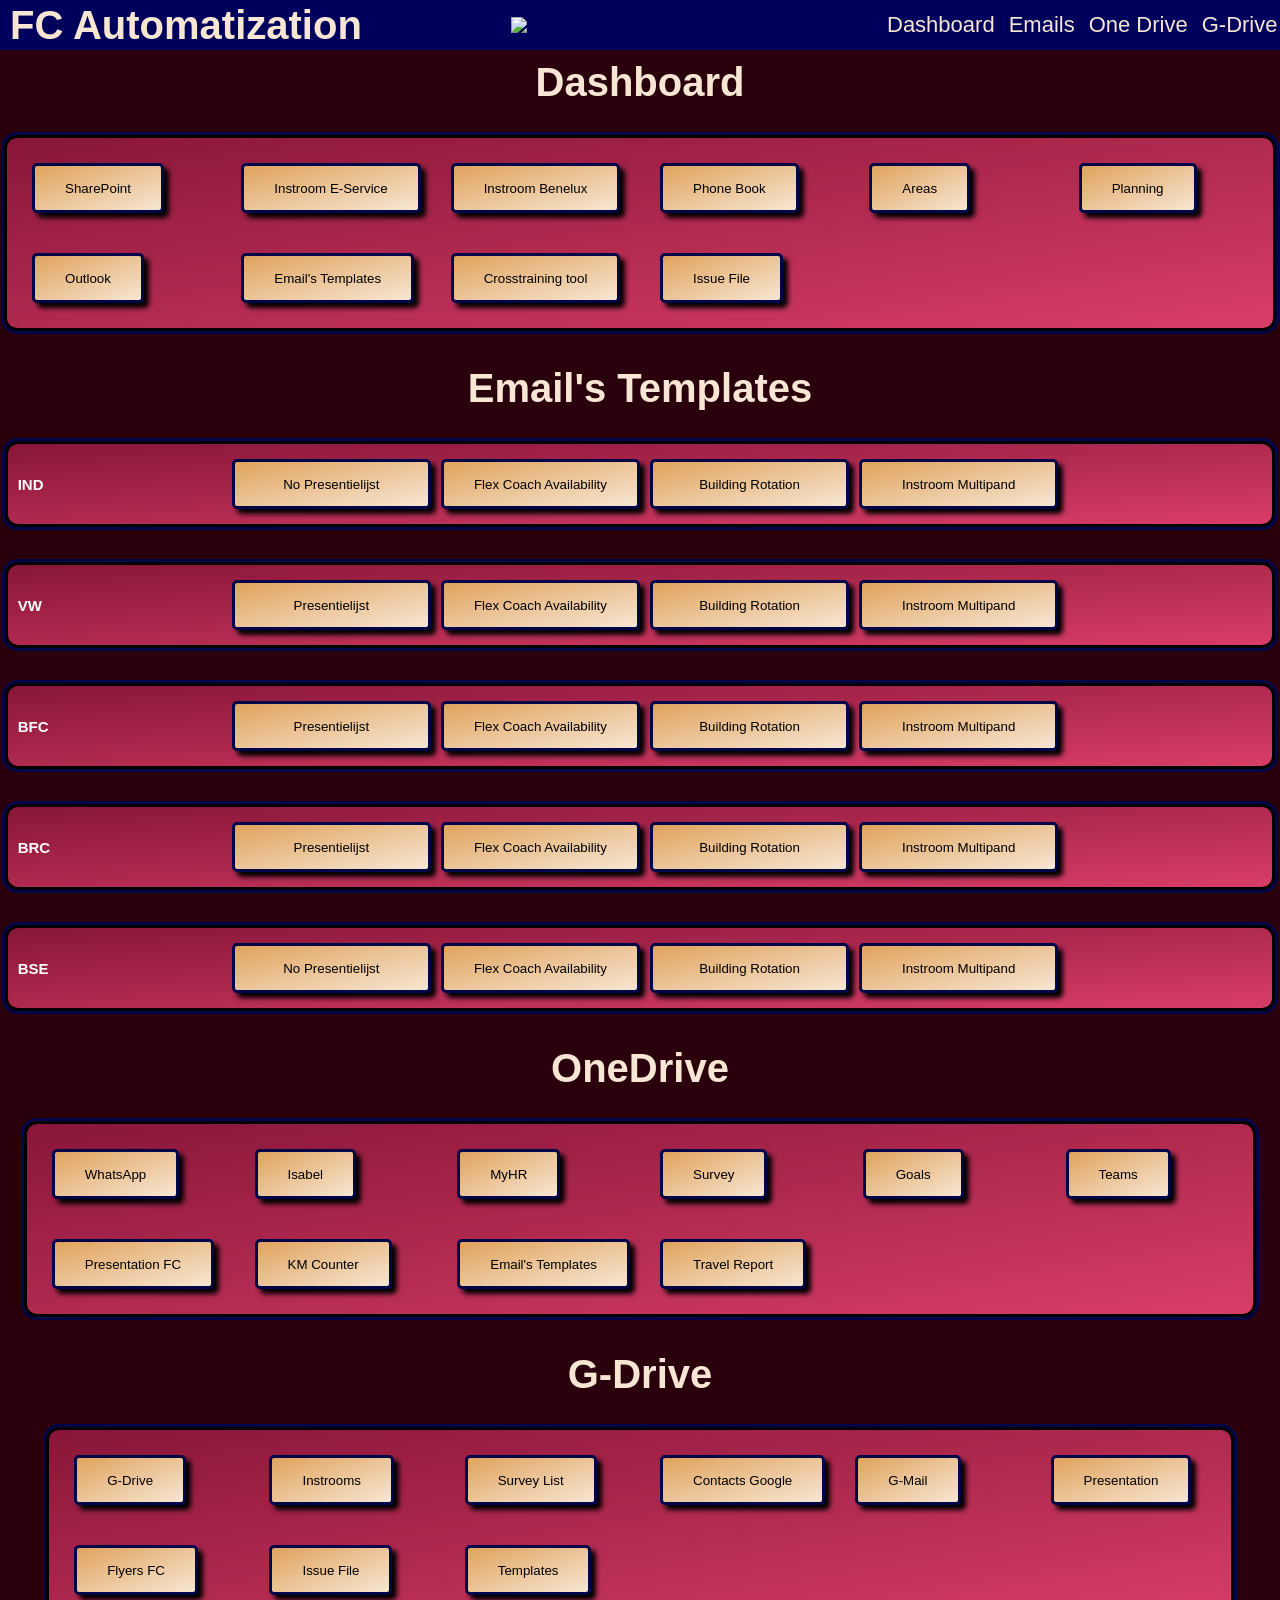
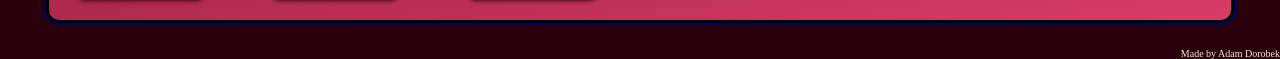
==== Index.html @ dadc574a "Index.html" ====
<!DOCTYPE html>
<html lang="en">
  <head>
    <meta charset="utf-8" />
    <meta name="viewport" content="width=device-width, initial-scale=1.0" />
    <link rel="stylesheet" href="Styles.css" />
    <script src="Java.js"></script>
  </head>
  <body>
    <main>
     <header> 
      <h1>FC Automatization</h1>
      <img id="logo" src="https://cdn.worldvectorlogo.com/logos/ceva-logistics-1.svg">
      <nav>
        <ul>
          <li><a href="#Dashboard">Dashboard</a></li>
          <li><a href="#Emails">Emails</a></li>
          <li><a href="#OneDrive">One Drive</a></li>
          <li><a href="#g-drive">G-Drive</a></li>
        </ul>
      </nav>
     </header>
     <section class="Dashboard" id="Dashboard">
      <h1>Dashboard</h1>
      <div class="container">
        <a href="https://cevalogisticsoffice365.sharepoint.com/sites/Europe-NL-WorkforceOperations/Shared%20Documents/Forms/AllItems.aspx?FolderCTID=0x01200040C5A6E2A628A0479C6CB13696F3D796&id=%2Fsites%2FEurope%2DNL%2DWorkforceOperations%2FShared%20Documents%2FGeneral%2FFlex%20Coaches%2FFC&viewid=80418985%2D4260%2D4e66%2Db50d%2D914a2f7d9ba5" target="_blank"><button class="SharePoint">SharePoint</button></a>
        <a href="https://cevalogisticsoffice365.sharepoint.com/:x:/r/sites/Europe-NL-WorkforceOperations/_layouts/15/Doc.aspx?sourcedoc=%7BCBAEA41C-F18D-41A6-980A-B074407FAF35%7D&file=Instroom%20file%20-%20%20E-services.xlsx&action=default&mobileredirect=true" target="_blank"><button class="InstroomE-Service">Instroom E-Service</button></a>
        <a href="https://cevalogisticsoffice365.sharepoint.com/:x:/r/sites/Europe-NL-WorkforceOperations/_layouts/15/Doc.aspx?sourcedoc=%7BA41C7E0E-D0E1-4138-BB64-54C3AF59345B%7D&file=Instroom%20file%20-%20Benelux.xlsx&action=default&mobileredirect=true" target="_blank"><button class="InstroomBenelux">Instroom Benelux</button></a>
        <a href="https://cevalogisticsoffice365.sharepoint.com/:x:/r/sites/Europe-NL-WorkforceOperations/_layouts/15/Doc.aspx?sourcedoc=%7B7902194A-5F1C-40F5-A670-2292E20EDE0F%7D&file=Telefoonlijst%20FC.xlsx&action=default&mobileredirect=true" target="_blank"><button class="Phonebook">Phone Book</button></a>
        <a href="https://cevalogisticsoffice365-my.sharepoint.com/personal/maximiliano_ocampo_cevalogistics_com/_layouts/15/onedrive.aspx?id=%2Fsites%2FEurope%2DNL%2DWorkforceOperations%2FShared%20Documents%2FGeneral%2FFlex%20Coaches%2FFC%2FBV%27s&listurl=https%3A%2F%2Fcevalogisticsoffice365%2Esharepoint%2Ecom%2Fsites%2FEurope%2DNL%2DWorkforceOperations%2FShared%20Documents&viewid=80418985%2D4260%2D4e66%2Db50d%2D914a2f7d9ba5" target="_blank"><button class="Areas">Areas</button></a>
        <a href="https://cevalogisticsoffice365.sharepoint.com/:x:/r/sites/Europe-NL-WorkforceOperations/_layouts/15/Doc.aspx?sourcedoc=%7B92211A42-A697-4D68-815C-D42D668C5FDF%7D&file=Werkrooster%20FC%202024%20Q1-Q4%20%20.xlsx&action=default&mobileredirect=true&DefaultItemOpen=1" target="_blank"><button>Planning</button></a>
        <a href="https://outlook.office.com/mail/" target="_blank"><button class="Outlook">Outlook</button></a>
        <a href="https://cevalogisticsoffice365.sharepoint.com/:x:/r/sites/Europe-NL-WorkforceOperations/_layouts/15/Doc.aspx?sourcedoc=%7B79C4F093-3AD8-40FE-801A-CE43F808F632%7D&file=Flexcoach%20Email%20Templates.xlsx&action=default&mobileredirect=true" target="_blank"><button class="Template">Email's  Templates</button></a>
        <a href="https://cevalogisticsoffice365.sharepoint.com/:x:/r/sites/Europe-NL-WorkforceOperations/_layouts/15/Doc.aspx?sourcedoc=%7BA61F796C-0F9C-49E2-8B64-8A4DC0170950%7D&file=Crosstraining%20tool%20NEW.xlsx&action=default&mobileredirect=true" target="_blank"><button>Crosstraining tool</button></a>
        <a href="https://cevalogisticsoffice365.sharepoint.com/:x:/r/sites/Europe-NL-WorkforceOperations/_layouts/15/Doc.aspx?sourcedoc=%7BD1A22A33-EE8B-4B37-A1A0-9BE77418BC96%7D&file=Issue%20Report%202024.xlsx&action=default&mobileredirect=true" target="_blank"><button class="IssueFile">Issue File</button></a>
      </div>
    </section>
      <section class="Emails" id="Emails">
        <h1>Email's Templates</h1>
        <div class="container loc">
          <h2>IND</h2>
          <button id = "ind" style="cursor: not-allowed;">No Presentielijst</button>
          <button id = "ind" onclick="sendEmailAvailabilityIND()">Flex Coach Availability</button>
          <button id = "ind" onclick="sendEmailRotationIND()">Building Rotation</button>
          <button id = "ind" onclick="sendEmailMulti('ind')">Instroom Multipand</button>
        </div>
        <div class="container loc">
          <h2>VW</h2>
          <button id = "vw" onclick="sendEmailPresentielijstVW()">Presentielijst</button>
          <button id = "vw" onclick="sendEmailAvailabilityVW()">Flex Coach Availability</button><!--To Do in Java. Get emails to put-->
          <button id = "vw" onclick="sendEmailRotationVW()">Building Rotation</button>
          <button id = "vw" onclick="sendEmailMulti('vw')">Instroom Multipand</button>

        </div> 
        <div class="container loc">
          <h2>BFC</h2>
          <button id = "bfc" onclick="sendEmailPresentielijstBFC()">Presentielijst</button>
          <button id = "bfc" onclick="sendEmailAvailabilityBFC()">Flex Coach Availability</button><!--To Do in Java. Get emails to put-->
          <button id = "bfc" onclick="sendEmailRotationBFC()">Building Rotation</button>
          <button id = "bfc" onclick="sendEmailMulti('bfc')">Instroom Multipand</button>

        </div>
        <div class="container loc">
          <h2>BRC</h2>
          <button id = "brc" onclick="sendEmailPresentielijstBRC()">Presentielijst</button>
          <button id = "brc" onclick="sendEmailAvailabilityBRC()">Flex Coach Availability</button><!--To Do in Java. Get emails to put-->
          <button id = "brc" onclick="sendEmailRotationBRC()">Building Rotation</button>
          <button id = "brc" onclick="sendEmailMulti('brc')">Instroom Multipand</button>
        </div>
        <div class="container loc">
          <h2>BSE</h2>
          <button id = "bse" style="cursor: not-allowed;">No Presentielijst</button>
          <button id = "bse" onclick="sendEmailAvailabilityBSE()">Flex Coach Availability</button><!--To Do in Java. Get emails to put-->
          <button id = "bse" onclick="sendEmailRotationBSE()">Building Rotation</button>
          <button id = "bse" onclick="sendEmailMulti('bse')">Instroom Multipand</button>
        </div>
      </section>
      <section class="OneDrive" id="OneDrive">
        <h1>OneDrive</h1>
        <div class="container">
          <a href="https://web.whatsapp.com/" target="_blank"><button class="WhatsApp">WhatsApp</button></a>
          <a href="https://docdata.hrofficeplanning.nl/site/Login.aspx" target="_blank"><button class="Isabel">Isabel</button></a>
          <a href="https://mysso.cevalogistics.com/oxauth/authorize.htm?scope=openid+email+user_name&acr_values=urn%3Aoasis%3Anames%3Atc%3ASAML%3A2.0%3Aac%3Aclasses%3AMobileTwoFactorUnregistered&response_type=code&redirect_uri=https%3A%2F%2Fmysso.cevalogistics.com%2Fidp%2FAuthn%2FoxAuth&state=eyJ0eXAiOiJKV1QiLCJhbGciOiJub25lIn0.eyJzdGF0ZSI6IlJ4M1haMTNQUXoiLCJjb252ZXJzYXRpb24iOiJlMXMxIn0.&nonce=dJfsR5sHbc&client_id=1101.eec4546f-5052-4e9d-bc9d-38af21ab9272" target="_blank"><button class="MyHR">MyHR</button></a>
          <a href="https://forms.office.com/Pages/ResponsePage.aspx?id=umedzr71f0O-I0R3HRFePDHBVyHKVgNNnR958jpY1VtUNUJUUUEyVktLWUQxUVA3RU9ZWkpUNVlMNS4u" target="_blank"><button class="Survey">Survey</button></a>
          <a href="https://cevalogisticsoffice365-my.sharepoint.com/personal/maximiliano_ocampo_cevalogistics_com/_layouts/15/onedrive.aspx?id=%2Fsites%2FEurope%2DNL%2DWorkforceOperations%2FShared%20Documents%2FGeneral%2FFlex%20Coaches%2FFC%2FFC%20goal%202024&listurl=https%3A%2F%2Fcevalogisticsoffice365%2Esharepoint%2Ecom%2Fsites%2FEurope%2DNL%2DWorkforceOperations%2FShared%20Documents&remoteItem=%7B%22mp%22%3A%7B%22webAbsoluteUrl%22%3A%22https%3A%2F%2Fcevalogisticsoffice365%2Dmy%2Esharepoint%2Ecom%2Fpersonal%2Fmaximiliano%5Focampo%5Fcevalogistics%5Fcom%22%2C%22listFullUrl%22%3A%22https%3A%2F%2Fcevalogisticsoffice365%2Dmy%2Esharepoint%2Ecom%2Fpersonal%2Fmaximiliano%5Focampo%5Fcevalogistics%5Fcom%2FDocuments%22%2C%22rootFolder%22%3A%22%2Fpersonal%2Fmaximiliano%5Focampo%5Fcevalogistics%5Fcom%2FDocuments%2FFC%22%7D%2C%22rsi%22%3A%7B%22listFullUrl%22%3A%22https%3A%2F%2Fcevalogisticsoffice365%2Esharepoint%2Ecom%2Fsites%2FEurope%2DNL%2DWorkforceOperations%2FShared%20Documents%22%2C%22rootFolder%22%3A%22%2Fsites%2FEurope%2DNL%2DWorkforceOperations%2FShared%20Documents%2FGeneral%2FFlex%20Coaches%2FFC%2FFC%20goal%202024%22%2C%22webAbsoluteUrl%22%3A%22https%3A%2F%2Fcevalogisticsoffice365%2Esharepoint%2Ecom%2Fsites%2FEurope%2DNL%2DWorkforceOperations%22%7D%7D&view=0&viewid=80418985%2D4260%2D4e66%2Db50d%2D914a2f7d9ba5" target="_blank"><button class="Goals">Goals</button></a>
          <a href="https://teams.microsoft.com/_#/conversations/?ctx=channel" target="_blank"><button class="Teams">Teams</button></a>
          <a href="https://cevalogisticsoffice365-my.sharepoint.com/personal/maximiliano_ocampo_cevalogistics_com/_layouts/15/onedrive.aspx?id=%2Fsites%2FEurope%2DNL%2DWorkforceOperations%2FShared%20Documents%2FGeneral%2FFlex%20Coaches%2FFC%2FBV%27s%2FArea%20West%2FPresentations&listurl=https%3A%2F%2Fcevalogisticsoffice365%2Esharepoint%2Ecom%2Fsites%2FEurope%2DNL%2DWorkforceOperations%2FShared%20Documents&viewid=80418985%2D4260%2D4e66%2Db50d%2D914a2f7d9ba5&view=0" target="_blank"><button class="Presentation FC">Presentation FC</button></a>
          <a href="https://routenet.nl/?culture=nl" target="_blank"><button>KM Counter</button></a>
          <a href="https://cevalogisticsoffice365.sharepoint.com/:x:/r/sites/Europe-NL-WorkforceOperations/_layouts/15/Doc.aspx?sourcedoc=%7B79C4F093-3AD8-40FE-801A-CE43F808F632%7D&file=Flexcoach%20Email%20Templates.xlsx&action=default&mobileredirect=true" target="_blank"><button class="Template">Email's Templates</button></a>
          <a href="https://cevalogisticsoffice365.sharepoint.com/:x:/r/sites/Europe-NL-WorkforceOperations/_layouts/15/Doc.aspx?sourcedoc=%7B15695DF2-2A75-4CD8-B178-34154482B2B9%7D&file=NL%20Declaration%20Form%20Travel%20Allowance%20CEVA.xlsx&action=default&mobileredirect=true" target="_blank"><button class="TravelCost">Travel Report</button></a>
        </div>
      </section>
      <section class="g-drive" id="g-drive">
        <h1>G-Drive</h1>
        <div class="container">
          <a href="https://drive.google.com/drive/shared-with-me" target="_blank"><button>G-Drive</button></a>
          <a href="https://drive.google.com/drive/folders/1d6aQBSVoLD_P9R0dyxqUg5iewHa8Lw_t" target="_blank"><button>Instrooms</button></a>
          <a href="https://docs.google.com/spreadsheets/d/1OYzhwSeO2QVJUD2VlWtYgSEcj0EF5JYjrjFNc3-Ic5s/edit#gid=0" target="_blank"><button>Survey List</button></a>
          <a href="https://docs.google.com/spreadsheets/d/1Dv-o6O4P8VbQiBYOpan4y4iv5O3tohevWsWIaQps4qw/edit#gid=0" target="_blank"><button>Contacts Google</button></a>
          <a href="https://mail.google.com/mail/u/0/#inbox" target="_blank"><button>G-Mail</button></a>
          <a href="https://drive.google.com/drive/folders/1eZ8--r5kZw0NUtQ3qNLehLaQCqLFzFtg" target="_blank"><button>Presentation</button></a>
          <a href="https://drive.google.com/drive/folders/1wufSLwRMBC3XecvYjprdewRxJtpjr8Rc" target="_blank"><button>Flyers FC</button></a>
          <a href="https://docs.google.com/spreadsheets/d/1NEKqrg-CL44Cz8p0zeBO19Z4nzZScRsWFKluWiG4HMk/edit#gid=0" target="_blank"><button>Issue File</button></a>
          <a href="https://drive.google.com/drive/folders/1qZsN6Epkeb1XkDWeA55AnYKcquFT34xn" target="_blank"><button>Templates</button></a>
        </div>
      </section>
  </main>
  <footer>
    <div class="footer-content"><p>Made by Adam Dorobek</p></div>
  </footer>
  </body>
</html>
---- Styles.css ----
*,
::before,
::after {
    padding: 0;
    margin: 0;
    box-sizing: border-box;
}

html {
    font-size: 62.5%;
    font-size: 62.5%;
    scroll-behavior: smooth;
}

body {
    font-family: 'Anton', serif;
    background-color: rgb(43, 0, 13);
  }
  
  h1 {
    font-family: 'Anton', sans-serif;
    margin: 10px;
  }
  
  h2, h3 {
    font-family: 'Anton', sans-serif;
    color: white;
  }

header {
    width: 100%;
    height: 50px;
    background-color: #00005c;
    display: flex;
    justify-content: space-between;
    align-items: center;
    position: fixed;
    top: 0;
    color: #dfdfe2;
}
  
#logo {
    width: max(100px, 18vw);
    padding: 0;
    margin: 0;
    align-self:auto;
}
  
h1 {
    color: rgb(247, 230, 211);
    font-size: min(7vw, 1.2em);
    font-size: 4rem;
    text-align: center;
}
  
nav {
    width: 1000px;
    max-width: 350px;
    height: 50px;
    text-wrap: nowrap;
    padding-right: 400px;
}
  
nav > ul {
    display: flex;
    justify-content: space-between;
    align-items: center;
    padding-inline-start: 0;
    margin-block: 0;
    height: 100%;
    font-size: 2.2rem;
    width: 100%;
}
  
nav > ul > li {
    color: white;
    margin: 0 0.2rem;
    padding: 0.2rem 0.5rem;
    display: block;
    text-align: center;
    flex: 1;
}
  
nav > ul > li:hover {
    background-color: rgb(136, 22, 56);
    color: white;
    cursor: pointer;
}
  
li > a {
    color: rgb(247, 230, 211);
    text-decoration: solid;
    font-family: 'Anton', sans-serif;
}

section {
    width: 80%;
    margin: 0 auto 10px auto;
    max-width: 600px;
}

main {
    padding-top: 50px;
}

.Emails, .OneDrive, .Dashboard, .g-drive {
    display: flex;
    justify-content: center;
    flex-direction: column;
    align-items: center;
}

.container_loc {
    display: flex;
    padding: 10px;
    flex: 0 0 auto;
    width: max-content;
    margin: 15px;
    align-items: center;
    max-width: max-content;
    margin-top: 20px;
    justify-content: center;


    box-shadow: 0px 0px 10px rgba(0, 0, 0, 0.1);
    border-radius: 13px;
    background: linear-gradient(to bottom right,rgb(136, 22, 56),rgb(216, 61, 103));
    border: 3px solid black;
    outline: 3px solid #000749;
}

.container {
    display: grid;
    grid-template-columns: repeat(6, 2fr);
    grid-gap: 10px;
    padding: 10px;
    flex: 0 0 auto;
    width: max-content;
    margin: 15px;
    align-items: center;
    max-width: max-content;
    margin-top: 20px;
    justify-content: space-between;


    box-shadow: 0px 0px 10px rgba(0, 0, 0, 0.1);
    border-radius: 13px;
    background: linear-gradient(to bottom right,rgb(136, 22, 56),rgb(216, 61, 103));
    border: 3px solid black;
    outline: 3px solid #000749;
}

.container a {
    flex: 0 0 calc(25% - 20px);
    margin: 10px;
    gap: 10px;
    display: block;
}
a {
    max-width: fit-content;
}

section {
    max-width: fit-content;
}

button {
    cursor: pointer;
    color: black;
    background-color: rgb(321, 165, 114);
    background-image: linear-gradient(to top left, rgb(247, 230, 211), rgb(224, 163, 93));
    border: 3px solid #000749;
    padding: 15px 25px;
    border-radius: 5px;
    box-shadow: 5px 5px 5px black;
    margin: 6px;
    align-items: center;

    flex: 1;
    width: 100px;
    height: 50px;
    margin: 5px;
}

.container button {
    width: 100%;
}

button:active {
    transform: translateY(2px); /* Add a slight downward shift when button is clicked */
}

footer {
    background-color: transparent;
    color: #dfdfe2;
    text-align: right;
    bottom: 0;
    width: 100%;
}

.footer-content {
    margin: 0 auto; 
}

.footer-content p {
    margin: 0;
    color: rgb(247, 230, 211);
}




/* For screens smaller than 768px */
@media (max-width: 768px) {
    header {
      flex-direction: column;
      align-items: center;
    }
    
    #logo, h1 {
      display: none;
    }
    
    nav {
      padding-right: 0;
      width: 100%;
    }
    
    nav > ul {
      justify-content: space-around;
    }
    
    .container,
    .container_loc {
      grid-template-columns: repeat(3, 1fr); /* Adjust columns based on content */
    }
  }
  
  /* For screens smaller than 480px */
  @media (max-width: 480px) {
    h1, #logo {
      display: none;
    }
    
    nav > ul {
      font-size: 1.6rem; /* Adjust as needed */
    }
    
    .container,
    .container_loc {
      grid-template-columns: repeat(2, 1fr); /* Adjust columns based on content */
    }
  }
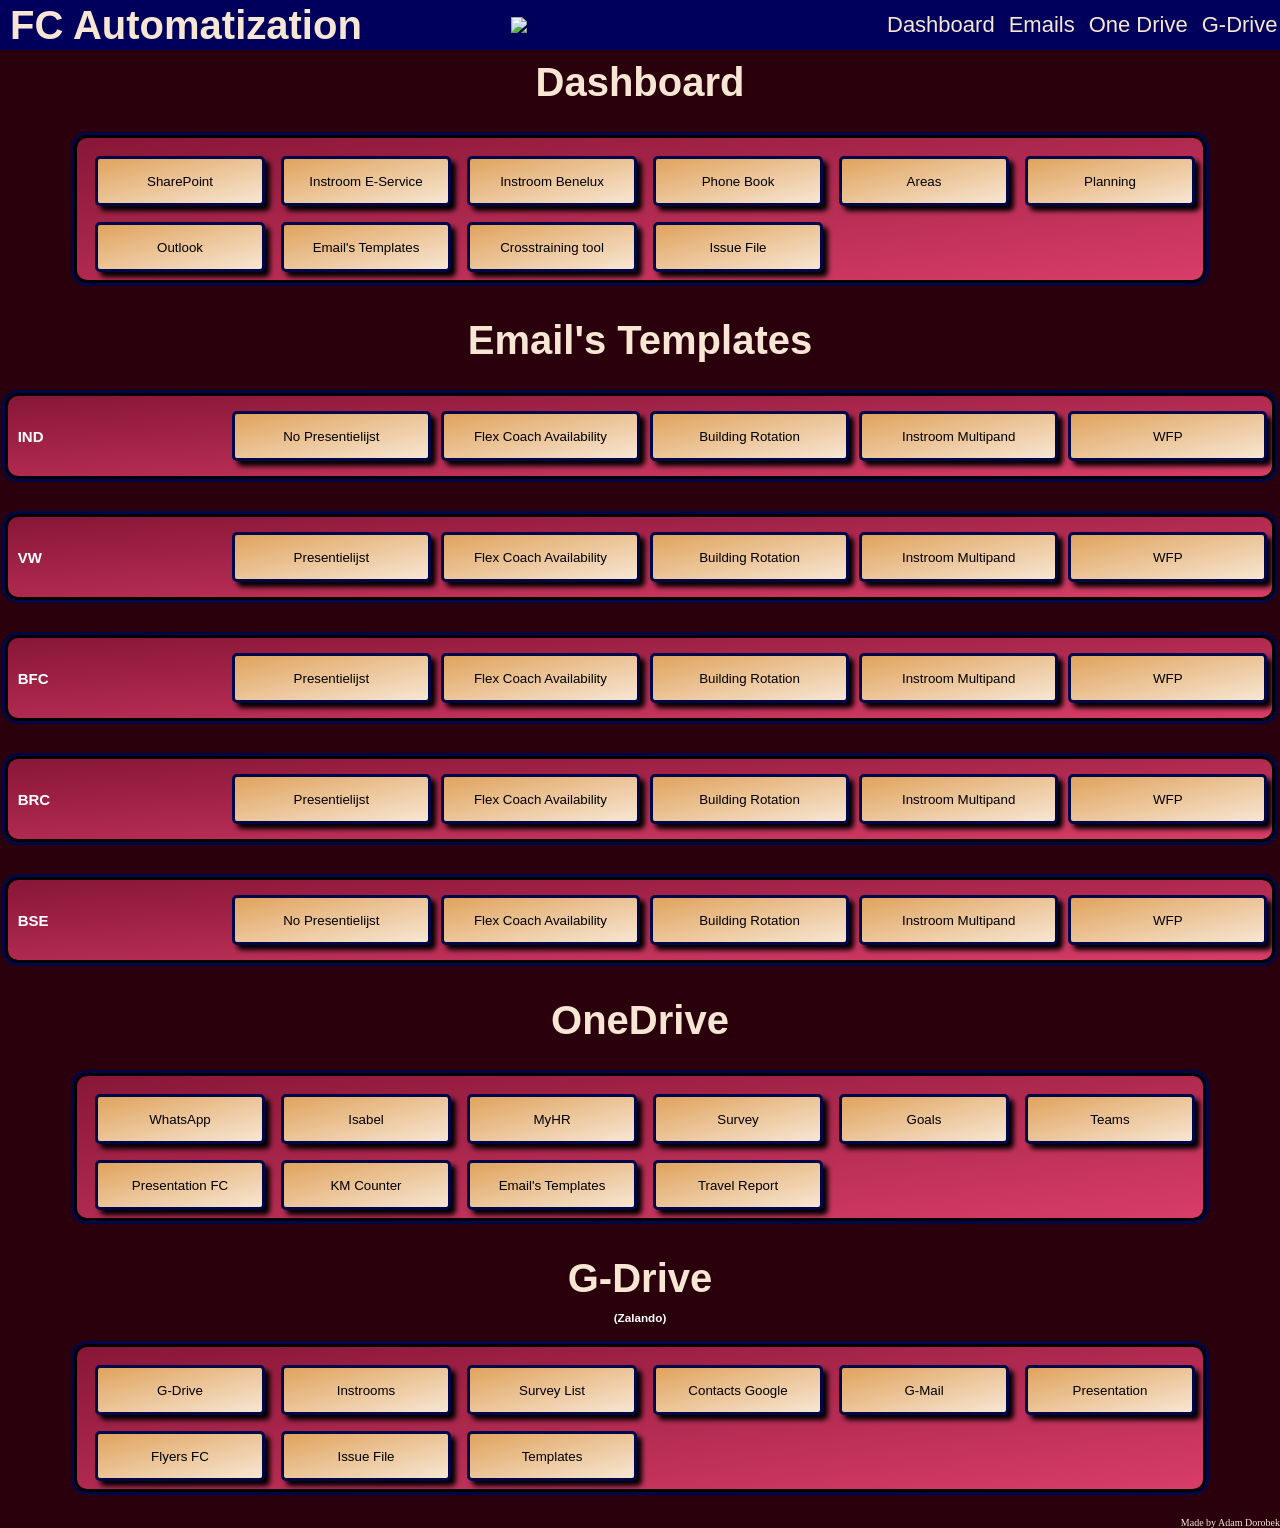
==== commit acb2a190: "Index.html" ====
--- a/Index.html
+++ b/Index.html
@@ -4,12 +4,11 @@
     <meta charset="utf-8" />
     <meta name="viewport" content="width=device-width, initial-scale=1.0" />
     <link rel="stylesheet" href="Styles.css" />
-    <script src="Java.js"></script>
   </head>
   <body>
     <main>
      <header> 
-      <h1>FC Automatization</h1>
+      <h1 id = "title">FC Automatization</h1>
       <img id="logo" src="https://cdn.worldvectorlogo.com/logos/ceva-logistics-1.svg">
       <nav>
         <ul>
@@ -40,39 +39,42 @@
         <div class="container loc">
           <h2>IND</h2>
           <button id = "ind" style="cursor: not-allowed;">No Presentielijst</button>
-          <button id = "ind" onclick="sendEmailAvailabilityIND()">Flex Coach Availability</button>
-          <button id = "ind" onclick="sendEmailRotationIND()">Building Rotation</button>
+          <button id = "ind" onclick="sendEmailAvailability('ind')">Flex Coach Availability</button>
+          <button id = "ind" onclick="sendEmailRotation('ind')">Building Rotation</button>
           <button id = "ind" onclick="sendEmailMulti('ind')">Instroom Multipand</button>
+          <button id = "ind" onclick="sendEmailWFP('ind')">WFP</button>
         </div>
         <div class="container loc">
           <h2>VW</h2>
-          <button id = "vw" onclick="sendEmailPresentielijstVW()">Presentielijst</button>
-          <button id = "vw" onclick="sendEmailAvailabilityVW()">Flex Coach Availability</button><!--To Do in Java. Get emails to put-->
-          <button id = "vw" onclick="sendEmailRotationVW()">Building Rotation</button>
+          <button id = "vw" onclick="sendEmailPresentielijst('vw')">Presentielijst</button>
+          <button id = "vw" onclick="sendEmailAvailability('vw')">Flex Coach Availability</button><!--To Do in Java. Get emails to put-->
+          <button id = "vw" onclick="sendEmailRotation('vw')">Building Rotation</button>
           <button id = "vw" onclick="sendEmailMulti('vw')">Instroom Multipand</button>
-
+          <button id = "vw" onclick="sendEmailWFP('vw')">WFP</button>
         </div> 
         <div class="container loc">
           <h2>BFC</h2>
-          <button id = "bfc" onclick="sendEmailPresentielijstBFC()">Presentielijst</button>
-          <button id = "bfc" onclick="sendEmailAvailabilityBFC()">Flex Coach Availability</button><!--To Do in Java. Get emails to put-->
-          <button id = "bfc" onclick="sendEmailRotationBFC()">Building Rotation</button>
+          <button id = "bfc" onclick="sendEmailPresentielijst('bfc')">Presentielijst</button>
+          <button id = "bfc" onclick="sendEmailAvailability('bfc')">Flex Coach Availability</button><!--To Do in Java. Get emails to put-->
+          <button id = "bfc" onclick="sendEmailRotation('bfc')">Building Rotation</button>
           <button id = "bfc" onclick="sendEmailMulti('bfc')">Instroom Multipand</button>
-
+          <button id = "bfc" onclick="sendEmailWFP('bfc')">WFP</button>
         </div>
         <div class="container loc">
           <h2>BRC</h2>
-          <button id = "brc" onclick="sendEmailPresentielijstBRC()">Presentielijst</button>
-          <button id = "brc" onclick="sendEmailAvailabilityBRC()">Flex Coach Availability</button><!--To Do in Java. Get emails to put-->
-          <button id = "brc" onclick="sendEmailRotationBRC()">Building Rotation</button>
+          <button id = "brc" onclick="sendEmailPresentielijst('brc')">Presentielijst</button>
+          <button id = "brc" onclick="sendEmailAvailability('brc')">Flex Coach Availability</button>
+          <button id = "brc" onclick="sendEmailRotation('brc')">Building Rotation</button>
           <button id = "brc" onclick="sendEmailMulti('brc')">Instroom Multipand</button>
+          <button id = "brc" onclick="sendEmailWFP('brc')">WFP</button>
         </div>
         <div class="container loc">
           <h2>BSE</h2>
           <button id = "bse" style="cursor: not-allowed;">No Presentielijst</button>
-          <button id = "bse" onclick="sendEmailAvailabilityBSE()">Flex Coach Availability</button><!--To Do in Java. Get emails to put-->
-          <button id = "bse" onclick="sendEmailRotationBSE()">Building Rotation</button>
+          <button id = "bse" onclick="sendEmailAvailability('bse')">Flex Coach Availability</button>
+          <button id = "bse" onclick="sendEmailRotation('bse')">Building Rotation</button>
           <button id = "bse" onclick="sendEmailMulti('bse')">Instroom Multipand</button>
+          <button id = "bse" onclick="sendEmailWFP('bse')">WFP</button>
         </div>
       </section>
       <section class="OneDrive" id="OneDrive">
@@ -80,7 +82,7 @@
         <div class="container">
           <a href="https://web.whatsapp.com/" target="_blank"><button class="WhatsApp">WhatsApp</button></a>
           <a href="https://docdata.hrofficeplanning.nl/site/Login.aspx" target="_blank"><button class="Isabel">Isabel</button></a>
-          <a href="https://mysso.cevalogistics.com/oxauth/authorize.htm?scope=openid+email+user_name&acr_values=urn%3Aoasis%3Anames%3Atc%3ASAML%3A2.0%3Aac%3Aclasses%3AMobileTwoFactorUnregistered&response_type=code&redirect_uri=https%3A%2F%2Fmysso.cevalogistics.com%2Fidp%2FAuthn%2FoxAuth&state=eyJ0eXAiOiJKV1QiLCJhbGciOiJub25lIn0.eyJzdGF0ZSI6IlJ4M1haMTNQUXoiLCJjb252ZXJzYXRpb24iOiJlMXMxIn0.&nonce=dJfsR5sHbc&client_id=1101.eec4546f-5052-4e9d-bc9d-38af21ab9272" target="_blank"><button class="MyHR">MyHR</button></a>
+          <a href="https://performancemanager.successfactors.eu/sf/home?bplte_company=C0002716868P&_s.crb=%2b9GPJLWLk1Ah%2fkzMjc5mIBL80uYdVV8KVNyaB2LFkkE%3d" target="_blank"><button class="MyHR">MyHR</button></a>
           <a href="https://forms.office.com/Pages/ResponsePage.aspx?id=umedzr71f0O-I0R3HRFePDHBVyHKVgNNnR958jpY1VtUNUJUUUEyVktLWUQxUVA3RU9ZWkpUNVlMNS4u" target="_blank"><button class="Survey">Survey</button></a>
           <a href="https://cevalogisticsoffice365-my.sharepoint.com/personal/maximiliano_ocampo_cevalogistics_com/_layouts/15/onedrive.aspx?id=%2Fsites%2FEurope%2DNL%2DWorkforceOperations%2FShared%20Documents%2FGeneral%2FFlex%20Coaches%2FFC%2FFC%20goal%202024&listurl=https%3A%2F%2Fcevalogisticsoffice365%2Esharepoint%2Ecom%2Fsites%2FEurope%2DNL%2DWorkforceOperations%2FShared%20Documents&remoteItem=%7B%22mp%22%3A%7B%22webAbsoluteUrl%22%3A%22https%3A%2F%2Fcevalogisticsoffice365%2Dmy%2Esharepoint%2Ecom%2Fpersonal%2Fmaximiliano%5Focampo%5Fcevalogistics%5Fcom%22%2C%22listFullUrl%22%3A%22https%3A%2F%2Fcevalogisticsoffice365%2Dmy%2Esharepoint%2Ecom%2Fpersonal%2Fmaximiliano%5Focampo%5Fcevalogistics%5Fcom%2FDocuments%22%2C%22rootFolder%22%3A%22%2Fpersonal%2Fmaximiliano%5Focampo%5Fcevalogistics%5Fcom%2FDocuments%2FFC%22%7D%2C%22rsi%22%3A%7B%22listFullUrl%22%3A%22https%3A%2F%2Fcevalogisticsoffice365%2Esharepoint%2Ecom%2Fsites%2FEurope%2DNL%2DWorkforceOperations%2FShared%20Documents%22%2C%22rootFolder%22%3A%22%2Fsites%2FEurope%2DNL%2DWorkforceOperations%2FShared%20Documents%2FGeneral%2FFlex%20Coaches%2FFC%2FFC%20goal%202024%22%2C%22webAbsoluteUrl%22%3A%22https%3A%2F%2Fcevalogisticsoffice365%2Esharepoint%2Ecom%2Fsites%2FEurope%2DNL%2DWorkforceOperations%22%7D%7D&view=0&viewid=80418985%2D4260%2D4e66%2Db50d%2D914a2f7d9ba5" target="_blank"><button class="Goals">Goals</button></a>
           <a href="https://teams.microsoft.com/_#/conversations/?ctx=channel" target="_blank"><button class="Teams">Teams</button></a>
@@ -91,7 +93,7 @@
         </div>
       </section>
       <section class="g-drive" id="g-drive">
-        <h1>G-Drive</h1>
+        <h1>G-Drive</h1><h3>(Zalando)</h3>
         <div class="container">
           <a href="https://drive.google.com/drive/shared-with-me" target="_blank"><button>G-Drive</button></a>
           <a href="https://drive.google.com/drive/folders/1d6aQBSVoLD_P9R0dyxqUg5iewHa8Lw_t" target="_blank"><button>Instrooms</button></a>
@@ -108,6 +110,7 @@
   <footer>
     <div class="footer-content"><p>Made by Adam Dorobek</p></div>
   </footer>
+  <script src="Java.js"></script>
   </body>
 </html>
 
--- a/Styles.css
+++ b/Styles.css
@@ -155,9 +155,10 @@
     margin: 10px;
     gap: 10px;
     display: block;
-}
-a {
-    max-width: fit-content;
+    flex: 1;
+    width: 170px;
+    height: 50px;
+    margin: 3px;
 }
 
 section {
@@ -208,7 +209,32 @@
 }
 
 
-
+/* For screens smaller than 992px */
+@media (max-width: 992px) {
+    header {
+      flex-direction: column;
+      align-items: center;
+    }
+  
+    #logo,
+    h1 {
+      display: none;
+    } 
+    
+    nav {
+      padding-right: 0;
+      width: 100%;
+    }
+    
+    nav > ul {
+      justify-content: space-around;
+    }
+    
+    .container,
+    .container_loc {
+      grid-template-columns: repeat(3, 1fr); /* Adjust columns based on content */
+    }
+  }
 
 /* For screens smaller than 768px */
 @media (max-width: 768px) {
@@ -232,7 +258,7 @@
     
     .container,
     .container_loc {
-      grid-template-columns: repeat(3, 1fr); /* Adjust columns based on content */
+      grid-template-columns: repeat(2, 1fr); /* Adjust columns based on content */
     }
   }
   
@@ -248,7 +274,7 @@
     
     .container,
     .container_loc {
-      grid-template-columns: repeat(2, 1fr); /* Adjust columns based on content */
-    }
-  }
-  +      grid-template-columns: repeat(1, 1fr); /* Adjust columns based on content */
+    }
+  }
+  
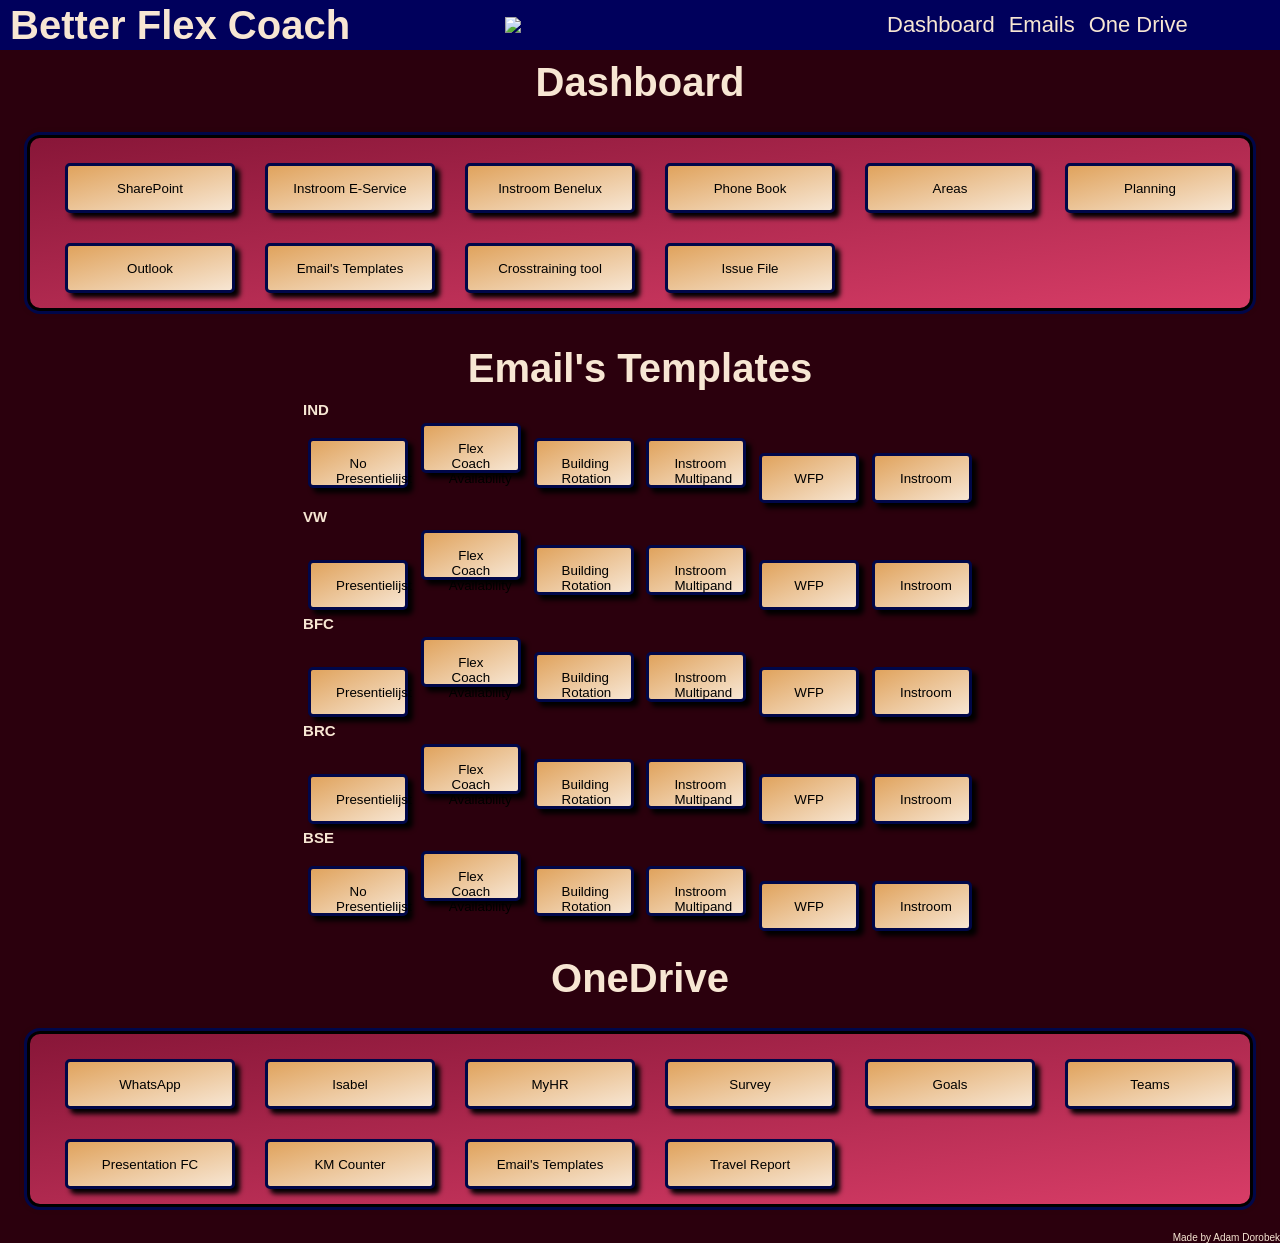
==== commit 5ce9be3d: "Index.html" ====
--- a/Index.html
+++ b/Index.html
@@ -8,14 +8,13 @@
   <body>
     <main>
      <header> 
-      <h1 id = "title">FC Automatization</h1>
+      <h1 id = "title">Better Flex Coach</h1>
       <img id="logo" src="https://cdn.worldvectorlogo.com/logos/ceva-logistics-1.svg">
       <nav>
         <ul>
           <li><a href="#Dashboard">Dashboard</a></li>
           <li><a href="#Emails">Emails</a></li>
           <li><a href="#OneDrive">One Drive</a></li>
-          <li><a href="#g-drive">G-Drive</a></li>
         </ul>
       </nav>
      </header>
@@ -26,7 +25,7 @@
         <a href="https://cevalogisticsoffice365.sharepoint.com/:x:/r/sites/Europe-NL-WorkforceOperations/_layouts/15/Doc.aspx?sourcedoc=%7BCBAEA41C-F18D-41A6-980A-B074407FAF35%7D&file=Instroom%20file%20-%20%20E-services.xlsx&action=default&mobileredirect=true" target="_blank"><button class="InstroomE-Service">Instroom E-Service</button></a>
         <a href="https://cevalogisticsoffice365.sharepoint.com/:x:/r/sites/Europe-NL-WorkforceOperations/_layouts/15/Doc.aspx?sourcedoc=%7BA41C7E0E-D0E1-4138-BB64-54C3AF59345B%7D&file=Instroom%20file%20-%20Benelux.xlsx&action=default&mobileredirect=true" target="_blank"><button class="InstroomBenelux">Instroom Benelux</button></a>
         <a href="https://cevalogisticsoffice365.sharepoint.com/:x:/r/sites/Europe-NL-WorkforceOperations/_layouts/15/Doc.aspx?sourcedoc=%7B7902194A-5F1C-40F5-A670-2292E20EDE0F%7D&file=Telefoonlijst%20FC.xlsx&action=default&mobileredirect=true" target="_blank"><button class="Phonebook">Phone Book</button></a>
-        <a href="https://cevalogisticsoffice365-my.sharepoint.com/personal/maximiliano_ocampo_cevalogistics_com/_layouts/15/onedrive.aspx?id=%2Fsites%2FEurope%2DNL%2DWorkforceOperations%2FShared%20Documents%2FGeneral%2FFlex%20Coaches%2FFC%2FBV%27s&listurl=https%3A%2F%2Fcevalogisticsoffice365%2Esharepoint%2Ecom%2Fsites%2FEurope%2DNL%2DWorkforceOperations%2FShared%20Documents&viewid=80418985%2D4260%2D4e66%2Db50d%2D914a2f7d9ba5" target="_blank"><button class="Areas">Areas</button></a>
+        <a href="https://cevalogisticsoffice365.sharepoint.com/sites/Europe-NL-WorkforceOperations/_layouts/15/guestaccess.aspx?share=EvPd79kCls9LvQB3QzNDJ2MBEvK3nETsKOrnqoaKfnIYpA&email=Adam.Dorobek%40cevalogistics.com&e=wjuSXS" target="_blank"><button class="Areas">Areas</button></a>
         <a href="https://cevalogisticsoffice365.sharepoint.com/:x:/r/sites/Europe-NL-WorkforceOperations/_layouts/15/Doc.aspx?sourcedoc=%7B92211A42-A697-4D68-815C-D42D668C5FDF%7D&file=Werkrooster%20FC%202024%20Q1-Q4%20%20.xlsx&action=default&mobileredirect=true&DefaultItemOpen=1" target="_blank"><button>Planning</button></a>
         <a href="https://outlook.office.com/mail/" target="_blank"><button class="Outlook">Outlook</button></a>
         <a href="https://cevalogisticsoffice365.sharepoint.com/:x:/r/sites/Europe-NL-WorkforceOperations/_layouts/15/Doc.aspx?sourcedoc=%7B79C4F093-3AD8-40FE-801A-CE43F808F632%7D&file=Flexcoach%20Email%20Templates.xlsx&action=default&mobileredirect=true" target="_blank"><button class="Template">Email's  Templates</button></a>
@@ -36,45 +35,50 @@
     </section>
       <section class="Emails" id="Emails">
         <h1>Email's Templates</h1>
-        <div class="container loc">
+        <div class="container-loc">
           <h2>IND</h2>
           <button id = "ind" style="cursor: not-allowed;">No Presentielijst</button>
           <button id = "ind" onclick="sendEmailAvailability('ind')">Flex Coach Availability</button>
           <button id = "ind" onclick="sendEmailRotation('ind')">Building Rotation</button>
           <button id = "ind" onclick="sendEmailMulti('ind')">Instroom Multipand</button>
           <button id = "ind" onclick="sendEmailWFP('ind')">WFP</button>
+          <button id = "ind" onclick="sendEmailInstroom('ind')">Instroom</button>
         </div>
-        <div class="container loc">
+        <div class="container-loc">
           <h2>VW</h2>
           <button id = "vw" onclick="sendEmailPresentielijst('vw')">Presentielijst</button>
           <button id = "vw" onclick="sendEmailAvailability('vw')">Flex Coach Availability</button><!--To Do in Java. Get emails to put-->
           <button id = "vw" onclick="sendEmailRotation('vw')">Building Rotation</button>
           <button id = "vw" onclick="sendEmailMulti('vw')">Instroom Multipand</button>
           <button id = "vw" onclick="sendEmailWFP('vw')">WFP</button>
+          <button id = "vw" onclick="sendEmailInstroom('vw')">Instroom</button>
         </div> 
-        <div class="container loc">
+        <div class="container-loc">
           <h2>BFC</h2>
           <button id = "bfc" onclick="sendEmailPresentielijst('bfc')">Presentielijst</button>
           <button id = "bfc" onclick="sendEmailAvailability('bfc')">Flex Coach Availability</button><!--To Do in Java. Get emails to put-->
           <button id = "bfc" onclick="sendEmailRotation('bfc')">Building Rotation</button>
           <button id = "bfc" onclick="sendEmailMulti('bfc')">Instroom Multipand</button>
           <button id = "bfc" onclick="sendEmailWFP('bfc')">WFP</button>
+          <button id = "bfc" onclick="sendEmailInstroom('bfc')">Instroom</button>
         </div>
-        <div class="container loc">
+        <div class="container-loc">
           <h2>BRC</h2>
           <button id = "brc" onclick="sendEmailPresentielijst('brc')">Presentielijst</button>
           <button id = "brc" onclick="sendEmailAvailability('brc')">Flex Coach Availability</button>
           <button id = "brc" onclick="sendEmailRotation('brc')">Building Rotation</button>
           <button id = "brc" onclick="sendEmailMulti('brc')">Instroom Multipand</button>
           <button id = "brc" onclick="sendEmailWFP('brc')">WFP</button>
+          <button id = "brc" onclick="sendEmailInstroom('brc')">Instroom</button>
         </div>
-        <div class="container loc">
+        <div class="container-loc">
           <h2>BSE</h2>
           <button id = "bse" style="cursor: not-allowed;">No Presentielijst</button>
           <button id = "bse" onclick="sendEmailAvailability('bse')">Flex Coach Availability</button>
           <button id = "bse" onclick="sendEmailRotation('bse')">Building Rotation</button>
           <button id = "bse" onclick="sendEmailMulti('bse')">Instroom Multipand</button>
           <button id = "bse" onclick="sendEmailWFP('bse')">WFP</button>
+          <button id = "bse" onclick="sendEmailInstroom('bse')">Instroom</button>
         </div>
       </section>
       <section class="OneDrive" id="OneDrive">
@@ -84,26 +88,12 @@
           <a href="https://docdata.hrofficeplanning.nl/site/Login.aspx" target="_blank"><button class="Isabel">Isabel</button></a>
           <a href="https://performancemanager.successfactors.eu/sf/home?bplte_company=C0002716868P&_s.crb=%2b9GPJLWLk1Ah%2fkzMjc5mIBL80uYdVV8KVNyaB2LFkkE%3d" target="_blank"><button class="MyHR">MyHR</button></a>
           <a href="https://forms.office.com/Pages/ResponsePage.aspx?id=umedzr71f0O-I0R3HRFePDHBVyHKVgNNnR958jpY1VtUNUJUUUEyVktLWUQxUVA3RU9ZWkpUNVlMNS4u" target="_blank"><button class="Survey">Survey</button></a>
-          <a href="https://cevalogisticsoffice365-my.sharepoint.com/personal/maximiliano_ocampo_cevalogistics_com/_layouts/15/onedrive.aspx?id=%2Fsites%2FEurope%2DNL%2DWorkforceOperations%2FShared%20Documents%2FGeneral%2FFlex%20Coaches%2FFC%2FFC%20goal%202024&listurl=https%3A%2F%2Fcevalogisticsoffice365%2Esharepoint%2Ecom%2Fsites%2FEurope%2DNL%2DWorkforceOperations%2FShared%20Documents&remoteItem=%7B%22mp%22%3A%7B%22webAbsoluteUrl%22%3A%22https%3A%2F%2Fcevalogisticsoffice365%2Dmy%2Esharepoint%2Ecom%2Fpersonal%2Fmaximiliano%5Focampo%5Fcevalogistics%5Fcom%22%2C%22listFullUrl%22%3A%22https%3A%2F%2Fcevalogisticsoffice365%2Dmy%2Esharepoint%2Ecom%2Fpersonal%2Fmaximiliano%5Focampo%5Fcevalogistics%5Fcom%2FDocuments%22%2C%22rootFolder%22%3A%22%2Fpersonal%2Fmaximiliano%5Focampo%5Fcevalogistics%5Fcom%2FDocuments%2FFC%22%7D%2C%22rsi%22%3A%7B%22listFullUrl%22%3A%22https%3A%2F%2Fcevalogisticsoffice365%2Esharepoint%2Ecom%2Fsites%2FEurope%2DNL%2DWorkforceOperations%2FShared%20Documents%22%2C%22rootFolder%22%3A%22%2Fsites%2FEurope%2DNL%2DWorkforceOperations%2FShared%20Documents%2FGeneral%2FFlex%20Coaches%2FFC%2FFC%20goal%202024%22%2C%22webAbsoluteUrl%22%3A%22https%3A%2F%2Fcevalogisticsoffice365%2Esharepoint%2Ecom%2Fsites%2FEurope%2DNL%2DWorkforceOperations%22%7D%7D&view=0&viewid=80418985%2D4260%2D4e66%2Db50d%2D914a2f7d9ba5" target="_blank"><button class="Goals">Goals</button></a>
+          <a href="https://cevalogisticsoffice365.sharepoint.com/sites/Europe-NL-WorkforceOperations/_layouts/15/guestaccess.aspx?share=Eodvfa0-0yVHtbvPR6dAyH4B076-OFFvkEQQPJru-3XIJQ&email=Adam.Dorobek%40cevalogistics.com&e=d5KJNb" target="_blank"><button class="Goals">Goals</button></a>
           <a href="https://teams.microsoft.com/_#/conversations/?ctx=channel" target="_blank"><button class="Teams">Teams</button></a>
-          <a href="https://cevalogisticsoffice365-my.sharepoint.com/personal/maximiliano_ocampo_cevalogistics_com/_layouts/15/onedrive.aspx?id=%2Fsites%2FEurope%2DNL%2DWorkforceOperations%2FShared%20Documents%2FGeneral%2FFlex%20Coaches%2FFC%2FBV%27s%2FArea%20West%2FPresentations&listurl=https%3A%2F%2Fcevalogisticsoffice365%2Esharepoint%2Ecom%2Fsites%2FEurope%2DNL%2DWorkforceOperations%2FShared%20Documents&viewid=80418985%2D4260%2D4e66%2Db50d%2D914a2f7d9ba5&view=0" target="_blank"><button class="Presentation FC">Presentation FC</button></a>
+          <a href="https://cevalogisticsoffice365.sharepoint.com/sites/Europe-NL-WorkforceOperations/_layouts/15/guestaccess.aspx?share=EpZaeqUzzqpHlfSDsa0gjn4BJzDQEuJ2SIIihr1SxGAY-w&email=Adam.Dorobek%40cevalogistics.com&e=fbdNhU" target="_blank"><button class="Presentation FC">Presentation FC</button></a>
           <a href="https://routenet.nl/?culture=nl" target="_blank"><button>KM Counter</button></a>
           <a href="https://cevalogisticsoffice365.sharepoint.com/:x:/r/sites/Europe-NL-WorkforceOperations/_layouts/15/Doc.aspx?sourcedoc=%7B79C4F093-3AD8-40FE-801A-CE43F808F632%7D&file=Flexcoach%20Email%20Templates.xlsx&action=default&mobileredirect=true" target="_blank"><button class="Template">Email's Templates</button></a>
           <a href="https://cevalogisticsoffice365.sharepoint.com/:x:/r/sites/Europe-NL-WorkforceOperations/_layouts/15/Doc.aspx?sourcedoc=%7B15695DF2-2A75-4CD8-B178-34154482B2B9%7D&file=NL%20Declaration%20Form%20Travel%20Allowance%20CEVA.xlsx&action=default&mobileredirect=true" target="_blank"><button class="TravelCost">Travel Report</button></a>
-        </div>
-      </section>
-      <section class="g-drive" id="g-drive">
-        <h1>G-Drive</h1><h3>(Zalando)</h3>
-        <div class="container">
-          <a href="https://drive.google.com/drive/shared-with-me" target="_blank"><button>G-Drive</button></a>
-          <a href="https://drive.google.com/drive/folders/1d6aQBSVoLD_P9R0dyxqUg5iewHa8Lw_t" target="_blank"><button>Instrooms</button></a>
-          <a href="https://docs.google.com/spreadsheets/d/1OYzhwSeO2QVJUD2VlWtYgSEcj0EF5JYjrjFNc3-Ic5s/edit#gid=0" target="_blank"><button>Survey List</button></a>
-          <a href="https://docs.google.com/spreadsheets/d/1Dv-o6O4P8VbQiBYOpan4y4iv5O3tohevWsWIaQps4qw/edit#gid=0" target="_blank"><button>Contacts Google</button></a>
-          <a href="https://mail.google.com/mail/u/0/#inbox" target="_blank"><button>G-Mail</button></a>
-          <a href="https://drive.google.com/drive/folders/1eZ8--r5kZw0NUtQ3qNLehLaQCqLFzFtg" target="_blank"><button>Presentation</button></a>
-          <a href="https://drive.google.com/drive/folders/1wufSLwRMBC3XecvYjprdewRxJtpjr8Rc" target="_blank"><button>Flyers FC</button></a>
-          <a href="https://docs.google.com/spreadsheets/d/1NEKqrg-CL44Cz8p0zeBO19Z4nzZScRsWFKluWiG4HMk/edit#gid=0" target="_blank"><button>Issue File</button></a>
-          <a href="https://drive.google.com/drive/folders/1qZsN6Epkeb1XkDWeA55AnYKcquFT34xn" target="_blank"><button>Templates</button></a>
         </div>
       </section>
   </main>
--- a/Styles.css
+++ b/Styles.css
@@ -13,7 +13,7 @@
 }
 
 body {
-    font-family: 'Anton', serif;
+    font-family: 'Anton', sans-serif;
     background-color: rgb(43, 0, 13);
   }
   
@@ -24,7 +24,7 @@
   
   h2, h3 {
     font-family: 'Anton', sans-serif;
-    color: white;
+    color: rgb(247, 230, 211);
   }
 
 header {
@@ -36,8 +36,8 @@
     align-items: center;
     position: fixed;
     top: 0;
-    color: #dfdfe2;
-}
+    color: rgb(247, 230, 211);
+  }
   
 #logo {
     width: max(100px, 18vw);
@@ -110,30 +110,11 @@
     align-items: center;
 }
 
-.container_loc {
-    display: flex;
-    padding: 10px;
-    flex: 0 0 auto;
-    width: max-content;
-    margin: 15px;
-    align-items: center;
-    max-width: max-content;
-    margin-top: 20px;
-    justify-content: center;
-
-
-    box-shadow: 0px 0px 10px rgba(0, 0, 0, 0.1);
-    border-radius: 13px;
-    background: linear-gradient(to bottom right,rgb(136, 22, 56),rgb(216, 61, 103));
-    border: 3px solid black;
-    outline: 3px solid #000749;
-}
-
 .container {
     display: grid;
     grid-template-columns: repeat(6, 2fr);
     grid-gap: 10px;
-    padding: 10px;
+    padding: 10px 10px 10px 20px;
     flex: 0 0 auto;
     width: max-content;
     margin: 15px;
@@ -141,7 +122,6 @@
     max-width: max-content;
     margin-top: 20px;
     justify-content: space-between;
-
 
     box-shadow: 0px 0px 10px rgba(0, 0, 0, 0.1);
     border-radius: 13px;
@@ -158,7 +138,6 @@
     flex: 1;
     width: 170px;
     height: 50px;
-    margin: 3px;
 }
 
 section {
@@ -217,7 +196,7 @@
     }
   
     #logo,
-    h1 {
+    #title {
       display: none;
     } 
     
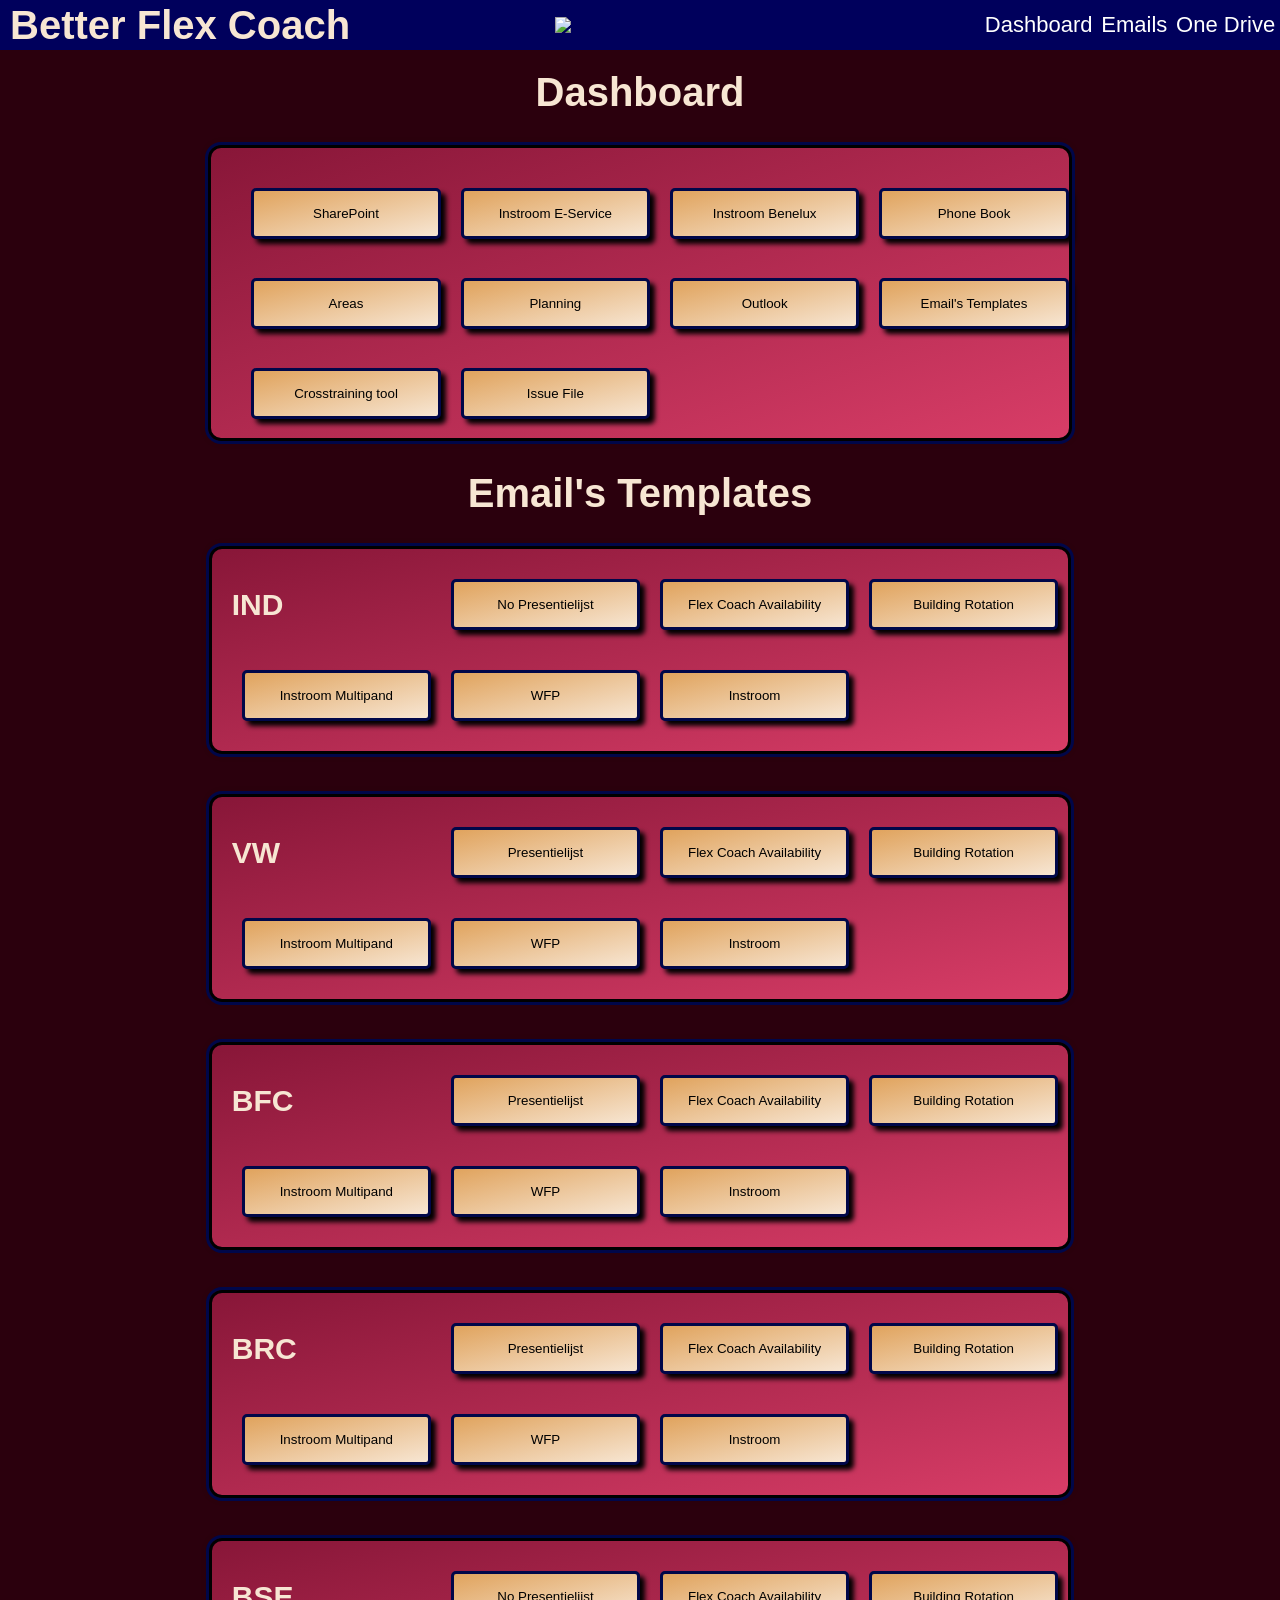
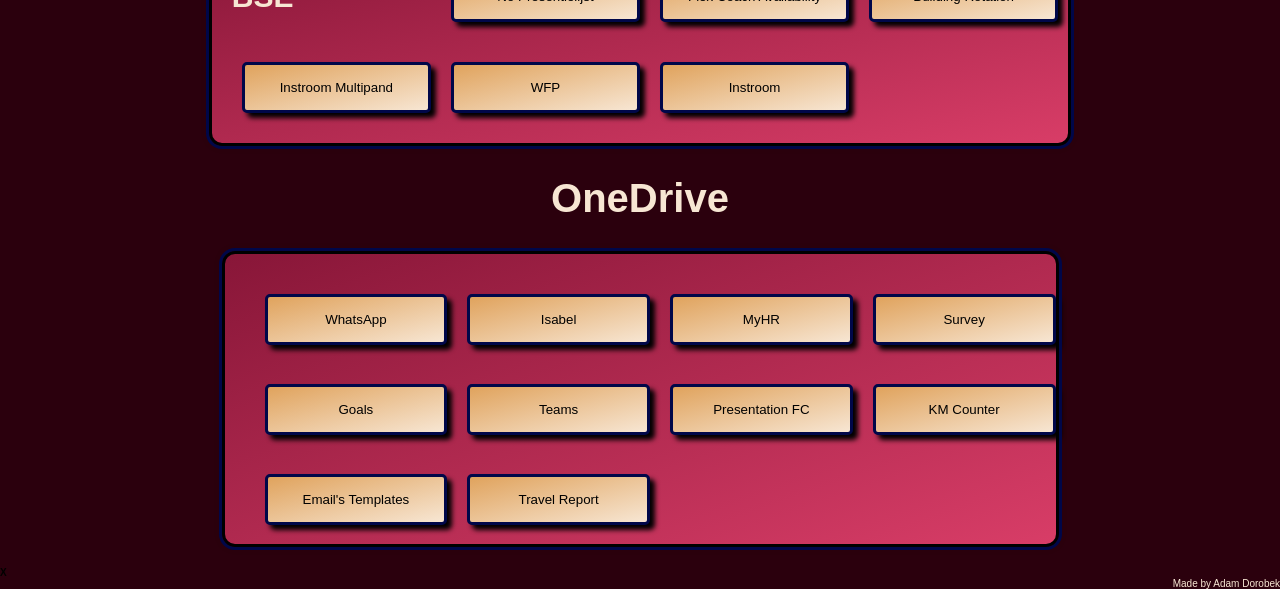
==== commit 03d386c0: "Index.html" ====
--- a/Index.html
+++ b/Index.html
@@ -96,6 +96,7 @@
           <a href="https://cevalogisticsoffice365.sharepoint.com/:x:/r/sites/Europe-NL-WorkforceOperations/_layouts/15/Doc.aspx?sourcedoc=%7B15695DF2-2A75-4CD8-B178-34154482B2B9%7D&file=NL%20Declaration%20Form%20Travel%20Allowance%20CEVA.xlsx&action=default&mobileredirect=true" target="_blank"><button class="TravelCost">Travel Report</button></a>
         </div>
       </section>
+      <p class='x' id='x'><b>X</b></p>
   </main>
   <footer>
     <div class="footer-content"><p>Made by Adam Dorobek</p></div>
--- a/Styles.css
+++ b/Styles.css
@@ -8,24 +8,29 @@
 
 html {
     font-size: 62.5%;
-    font-size: 62.5%;
     scroll-behavior: smooth;
 }
 
 body {
     font-family: 'Anton', sans-serif;
     background-color: rgb(43, 0, 13);
-  }
-  
-  h1 {
+}
+
+h1 {
     font-family: 'Anton', sans-serif;
     margin: 10px;
-  }
-  
-  h2, h3 {
+    color: rgb(247, 230, 211);
+    font-size: min(7vw, 1.2em);
+    font-size: 4rem;
+    text-align: center;
+}
+
+h2, h3 {
     font-family: 'Anton', sans-serif;
     color: rgb(247, 230, 211);
-  }
+    font-size: 3rem;
+    margin: 0;
+}
 
 header {
     width: 100%;
@@ -37,70 +42,52 @@
     position: fixed;
     top: 0;
     color: rgb(247, 230, 211);
-  }
-  
+}
+
 #logo {
     width: max(100px, 18vw);
     padding: 0;
     margin: 0;
-    align-self:auto;
-}
-  
-h1 {
-    color: rgb(247, 230, 211);
-    font-size: min(7vw, 1.2em);
-    font-size: 4rem;
-    text-align: center;
-}
-  
+    align-self: auto;
+}
+
 nav {
-    width: 1000px;
-    max-width: 350px;
-    height: 50px;
-    text-wrap: nowrap;
-    padding-right: 400px;
-}
-  
+  width: 50%;
+  max-width: 300px;
+  height: 50px;
+}
+
 nav > ul {
-    display: flex;
-    justify-content: space-between;
-    align-items: center;
-    padding-inline-start: 0;
-    margin-block: 0;
-    height: 100%;
-    font-size: 2.2rem;
-    width: 100%;
-}
-  
+  display: flex;
+  justify-content: space-evenly;
+  flex-wrap: wrap;
+  align-items: center;
+  padding-inline-start: 0;
+  margin-block: 0;
+  height: 100%;
+  font-size: 2.2rem;
+}
+
 nav > ul > li {
-    color: white;
-    margin: 0 0.2rem;
-    padding: 0.2rem 0.5rem;
-    display: block;
-    text-align: center;
-    flex: 1;
-}
-  
+  color: white;
+  margin: 0 0.2rem;
+  padding: 0.2rem;
+  display: block;
+}
+
 nav > ul > li:hover {
-    background-color: rgb(136, 22, 56);
-    color: white;
-    cursor: pointer;
-}
-  
+  background-color: rgb(136, 22, 56);
+  color: white;
+  cursor: pointer;
+}
+
 li > a {
-    color: rgb(247, 230, 211);
-    text-decoration: solid;
-    font-family: 'Anton', sans-serif;
-}
-
-section {
-    width: 80%;
-    margin: 0 auto 10px auto;
-    max-width: 600px;
+  color: inherit;
+  text-decoration: none;
 }
 
 main {
-    padding-top: 50px;
+    padding-top: 60px;
 }
 
 .Emails, .OneDrive, .Dashboard, .g-drive {
@@ -110,38 +97,27 @@
     align-items: center;
 }
 
-.container {
+.container, .container-loc {
     display: grid;
-    grid-template-columns: repeat(6, 2fr);
-    grid-gap: 10px;
-    padding: 10px 10px 10px 20px;
-    flex: 0 0 auto;
-    width: max-content;
-    margin: 15px;
+    grid-template-columns: repeat(auto-fill, minmax(180px, 1fr));
+    grid-gap: 20px;
+    padding: 20px;
+    margin: 20px auto;
     align-items: center;
-    max-width: max-content;
-    margin-top: 20px;
+    max-width: 75%;
     justify-content: space-between;
-
     box-shadow: 0px 0px 10px rgba(0, 0, 0, 0.1);
     border-radius: 13px;
-    background: linear-gradient(to bottom right,rgb(136, 22, 56),rgb(216, 61, 103));
+    background: linear-gradient(to bottom right, rgb(136, 22, 56), rgb(216, 61, 103));
     border: 3px solid black;
     outline: 3px solid #000749;
 }
 
-.container a {
-    flex: 0 0 calc(25% - 20px);
+.container a, .container-loc a {
+    display: block;
     margin: 10px;
-    gap: 10px;
-    display: block;
-    flex: 1;
-    width: 170px;
+    width: 100%;
     height: 50px;
-}
-
-section {
-    max-width: fit-content;
 }
 
 button {
@@ -150,24 +126,15 @@
     background-color: rgb(321, 165, 114);
     background-image: linear-gradient(to top left, rgb(247, 230, 211), rgb(224, 163, 93));
     border: 3px solid #000749;
-    padding: 15px 25px;
+    padding: 15px;
     border-radius: 5px;
     box-shadow: 5px 5px 5px black;
-    margin: 6px;
-    align-items: center;
-
-    flex: 1;
-    width: 100px;
-    height: 50px;
-    margin: 5px;
-}
-
-.container button {
-    width: 100%;
+    width: 100%;
+    margin: 10px;
 }
 
 button:active {
-    transform: translateY(2px); /* Add a slight downward shift when button is clicked */
+    transform: translateY(2px);
 }
 
 footer {
@@ -179,7 +146,7 @@
 }
 
 .footer-content {
-    margin: 0 auto; 
+    margin: 0 auto;
 }
 
 .footer-content p {
@@ -187,73 +154,67 @@
     color: rgb(247, 230, 211);
 }
 
-
-/* For screens smaller than 992px */
-@media (max-width: 992px) {
+@media (max-width: 1200px) {
     header {
-      flex-direction: column;
-      align-items: center;
-    }
-  
-    #logo,
-    #title {
-      display: none;
-    } 
-    
+        flex-direction: column;
+        align-items: center;
+    }
+
+    #logo, h1 {
+        display: none;
+    }
+
     nav {
-      padding-right: 0;
-      width: 100%;
-    }
-    
+        padding-right: 0;
+        width: 100%;
+    }
+
     nav > ul {
-      justify-content: space-around;
-    }
-    
+        justify-content: space-around;
+    }
+
     .container,
-    .container_loc {
-      grid-template-columns: repeat(3, 1fr); /* Adjust columns based on content */
-    }
-  }
-
-/* For screens smaller than 768px */
+    .container-loc {
+        grid-template-columns: repeat(3, 1fr);
+    }
+}
+
 @media (max-width: 768px) {
     header {
-      flex-direction: column;
-      align-items: center;
-    }
-    
+        flex-direction: column;
+        align-items: center;
+    }
+
     #logo, h1 {
-      display: none;
-    }
-    
+        display: none;
+    }
+
     nav {
-      padding-right: 0;
-      width: 100%;
-    }
-    
+        padding-right: 0;
+        width: 100%;
+    }
+
     nav > ul {
-      justify-content: space-around;
-    }
-    
+        justify-content: space-around;
+    }
+
     .container,
-    .container_loc {
-      grid-template-columns: repeat(2, 1fr); /* Adjust columns based on content */
-    }
-  }
-  
-  /* For screens smaller than 480px */
-  @media (max-width: 480px) {
+    .container-loc {
+        grid-template-columns: repeat(2, 1fr);
+    }
+}
+
+@media (max-width: 480px) {
     h1, #logo {
-      display: none;
-    }
-    
+        display: none;
+    }
+
     nav > ul {
-      font-size: 1.6rem; /* Adjust as needed */
-    }
-    
+        font-size: 1.6rem;
+    }
+
     .container,
-    .container_loc {
-      grid-template-columns: repeat(1, 1fr); /* Adjust columns based on content */
-    }
-  }
-  
+    .container-loc {
+        grid-template-columns: repeat(1, 1fr);
+    }
+}
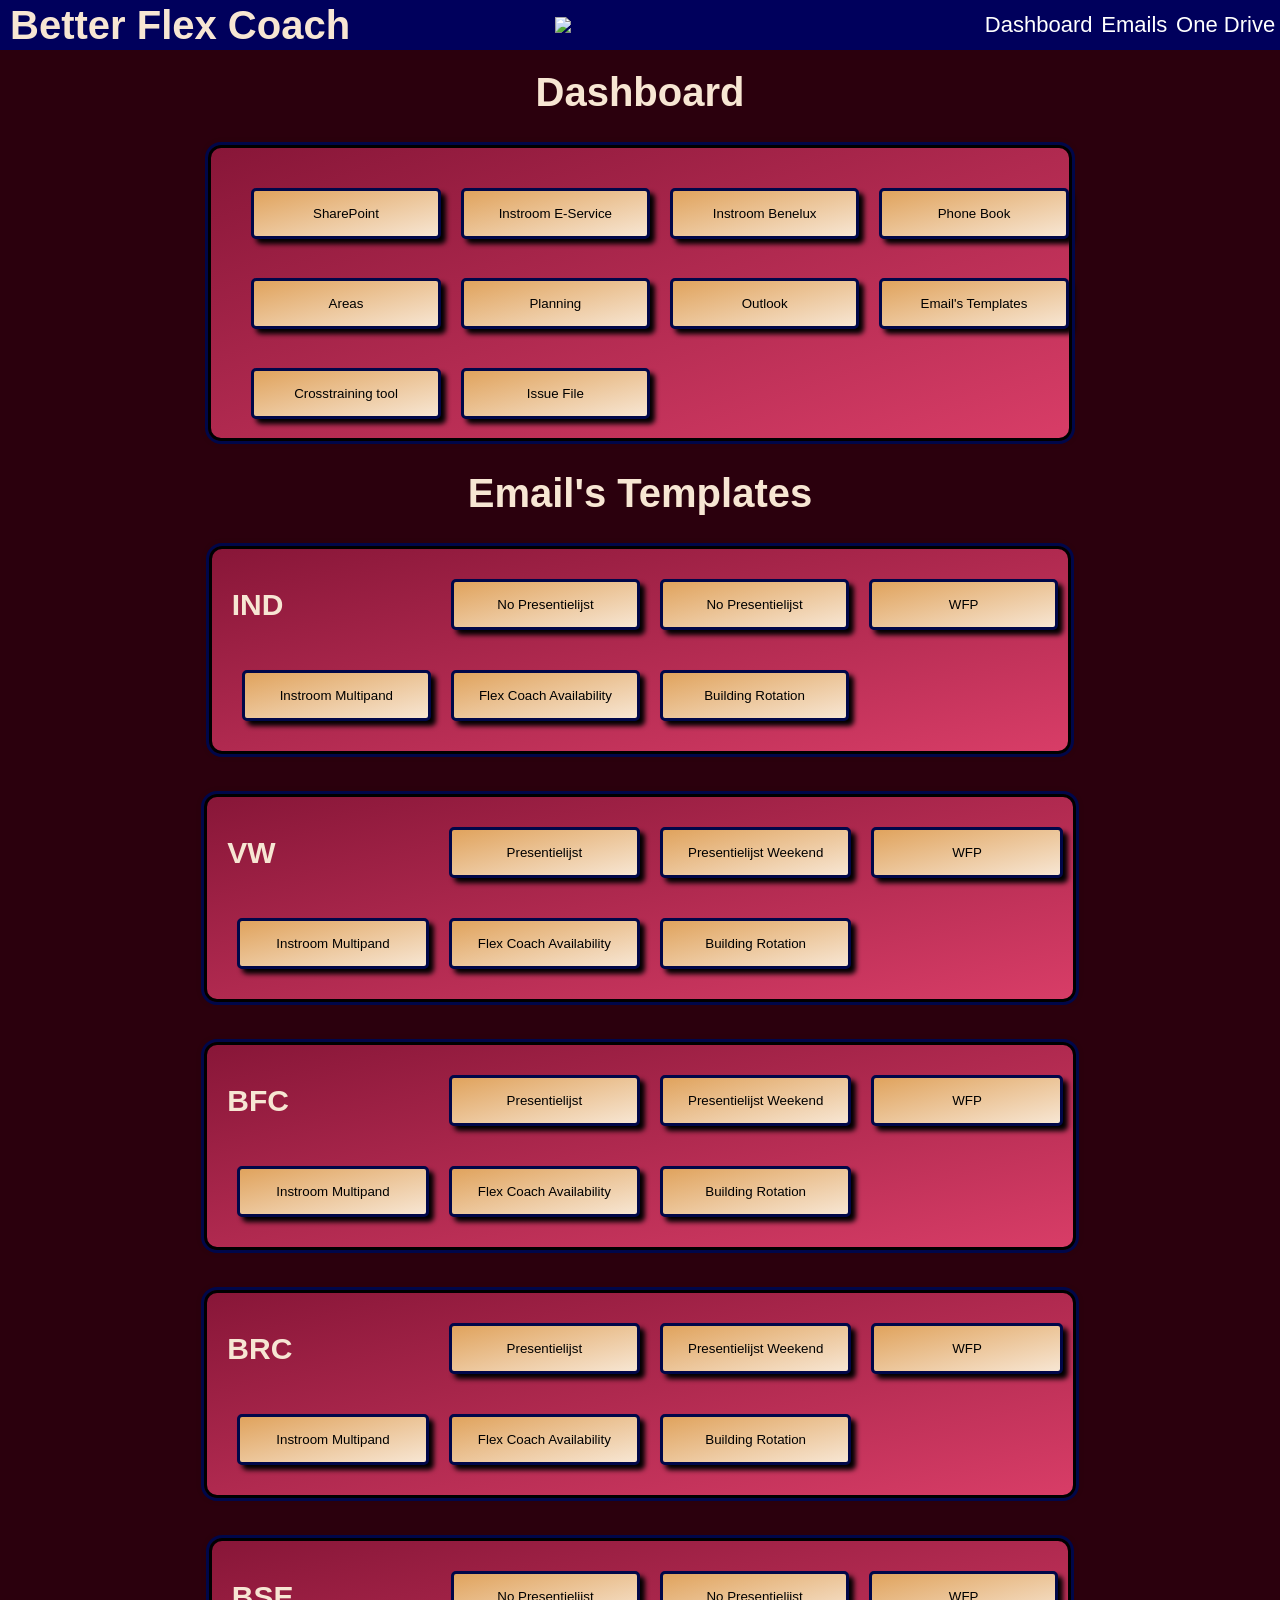
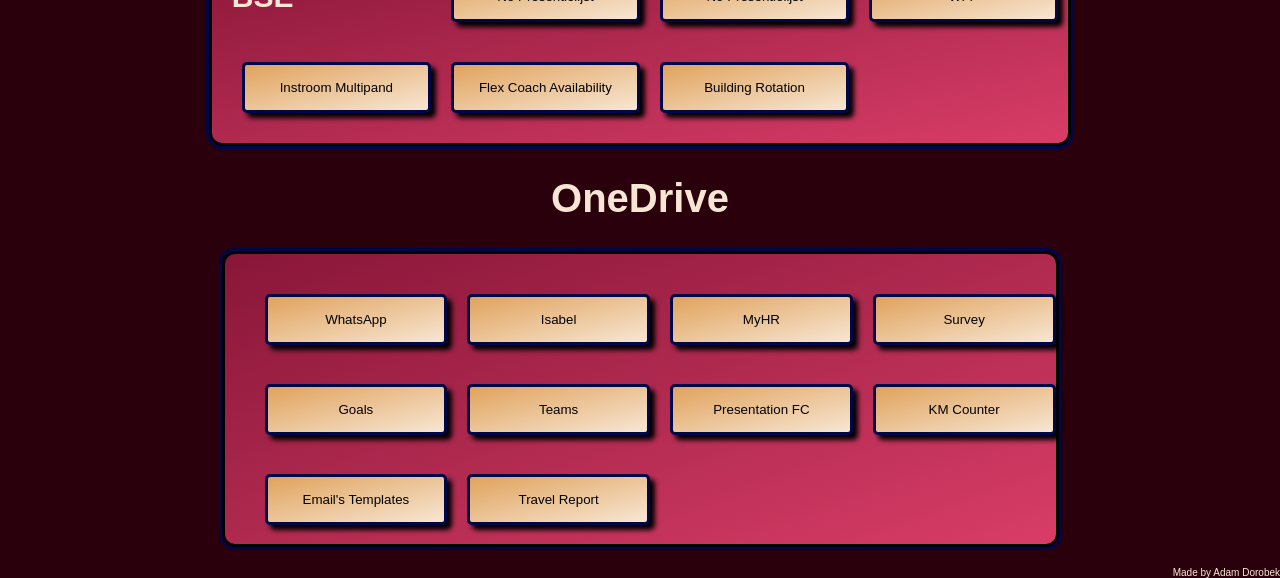
==== commit 6835e34f: "Index.html" ====
--- a/Index.html
+++ b/Index.html
@@ -37,48 +37,48 @@
         <h1>Email's Templates</h1>
         <div class="container-loc">
           <h2>IND</h2>
-          <button id = "ind" style="cursor: not-allowed;">No Presentielijst</button>
+          <button id = "ind" style="cursor: not-allowed;">No Presentielijst</button> 
+          <button id = "ind" style="cursor: not-allowed">No Presentielijst</button>
+          <button id = "ind" onclick="sendEmailWFP('ind')">WFP</button>
+          <button id = "ind" onclick="sendEmailMulti('ind')">Instroom Multipand</button>
           <button id = "ind" onclick="sendEmailAvailability('ind')">Flex Coach Availability</button>
           <button id = "ind" onclick="sendEmailRotation('ind')">Building Rotation</button>
-          <button id = "ind" onclick="sendEmailMulti('ind')">Instroom Multipand</button>
-          <button id = "ind" onclick="sendEmailWFP('ind')">WFP</button>
-          <button id = "ind" onclick="sendEmailInstroom('ind')">Instroom</button>
         </div>
         <div class="container-loc">
           <h2>VW</h2>
           <button id = "vw" onclick="sendEmailPresentielijst('vw')">Presentielijst</button>
-          <button id = "vw" onclick="sendEmailAvailability('vw')">Flex Coach Availability</button><!--To Do in Java. Get emails to put-->
+          <button id = "vw" onclick="sendEmailPresentielijstWeekend('vw')">Presentielijst Weekend</button>
+          <button id = "vw" onclick="sendEmailWFP('vw')">WFP</button>
+          <button id = "vw" onclick="sendEmailMulti('vw')">Instroom Multipand</button>
+          <button id = "vw" onclick="sendEmailAvailability('vw')">Flex Coach Availability</button>
           <button id = "vw" onclick="sendEmailRotation('vw')">Building Rotation</button>
-          <button id = "vw" onclick="sendEmailMulti('vw')">Instroom Multipand</button>
-          <button id = "vw" onclick="sendEmailWFP('vw')">WFP</button>
-          <button id = "vw" onclick="sendEmailInstroom('vw')">Instroom</button>
         </div> 
         <div class="container-loc">
           <h2>BFC</h2>
           <button id = "bfc" onclick="sendEmailPresentielijst('bfc')">Presentielijst</button>
-          <button id = "bfc" onclick="sendEmailAvailability('bfc')">Flex Coach Availability</button><!--To Do in Java. Get emails to put-->
+          <button id = "bfc" onclick="sendEmailPresentielijstWeekend('bfc')">Presentielijst Weekend</button> 
+          <button id = "bfc" onclick="sendEmailWFP('bfc')">WFP</button>
+          <button id = "bfc" onclick="sendEmailMulti('bfc')">Instroom Multipand</button>
+          <button id = "bfc" onclick="sendEmailAvailability('bfc')">Flex Coach Availability</button>
           <button id = "bfc" onclick="sendEmailRotation('bfc')">Building Rotation</button>
-          <button id = "bfc" onclick="sendEmailMulti('bfc')">Instroom Multipand</button>
-          <button id = "bfc" onclick="sendEmailWFP('bfc')">WFP</button>
-          <button id = "bfc" onclick="sendEmailInstroom('bfc')">Instroom</button>
         </div>
         <div class="container-loc">
           <h2>BRC</h2>
           <button id = "brc" onclick="sendEmailPresentielijst('brc')">Presentielijst</button>
+          <button id = "brc" onclick="sendEmailPresentielijstWeekend('brc')">Presentielijst Weekend</button>
+          <button id = "brc" onclick="sendEmailWFP('brc')">WFP</button>
+          <button id = "brc" onclick="sendEmailMulti('brc')">Instroom Multipand</button> 
           <button id = "brc" onclick="sendEmailAvailability('brc')">Flex Coach Availability</button>
-          <button id = "brc" onclick="sendEmailRotation('brc')">Building Rotation</button>
-          <button id = "brc" onclick="sendEmailMulti('brc')">Instroom Multipand</button>
-          <button id = "brc" onclick="sendEmailWFP('brc')">WFP</button>
-          <button id = "brc" onclick="sendEmailInstroom('brc')">Instroom</button>
+          <button id = "brc" onclick="sendEmailRotation('brc')">Building Rotation</button>                   
         </div>
         <div class="container-loc">
           <h2>BSE</h2>
           <button id = "bse" style="cursor: not-allowed;">No Presentielijst</button>
-          <button id = "bse" onclick="sendEmailAvailability('bse')">Flex Coach Availability</button>
+          <button id = "bse" style="cursor: not-allowed">No Presentielijst</button>
+          <button id = "bse" onclick="sendEmailWFP('bse')">WFP</button>
+          <button id = "bse" onclick="sendEmailMulti('bse')">Instroom Multipand</button>
+          <button id = "bse" onclick="sendEmailAvailability('bse')">Flex Coach Availability</button>          
           <button id = "bse" onclick="sendEmailRotation('bse')">Building Rotation</button>
-          <button id = "bse" onclick="sendEmailMulti('bse')">Instroom Multipand</button>
-          <button id = "bse" onclick="sendEmailWFP('bse')">WFP</button>
-          <button id = "bse" onclick="sendEmailInstroom('bse')">Instroom</button>
         </div>
       </section>
       <section class="OneDrive" id="OneDrive">
@@ -96,7 +96,6 @@
           <a href="https://cevalogisticsoffice365.sharepoint.com/:x:/r/sites/Europe-NL-WorkforceOperations/_layouts/15/Doc.aspx?sourcedoc=%7B15695DF2-2A75-4CD8-B178-34154482B2B9%7D&file=NL%20Declaration%20Form%20Travel%20Allowance%20CEVA.xlsx&action=default&mobileredirect=true" target="_blank"><button class="TravelCost">Travel Report</button></a>
         </div>
       </section>
-      <p class='x' id='x'><b>X</b></p>
   </main>
   <footer>
     <div class="footer-content"><p>Made by Adam Dorobek</p></div>
--- a/Styles.css
+++ b/Styles.css
@@ -153,6 +153,9 @@
     margin: 0;
     color: rgb(247, 230, 211);
 }
+.x {
+    display: none;
+}    
 
 @media (max-width: 1200px) {
     header {
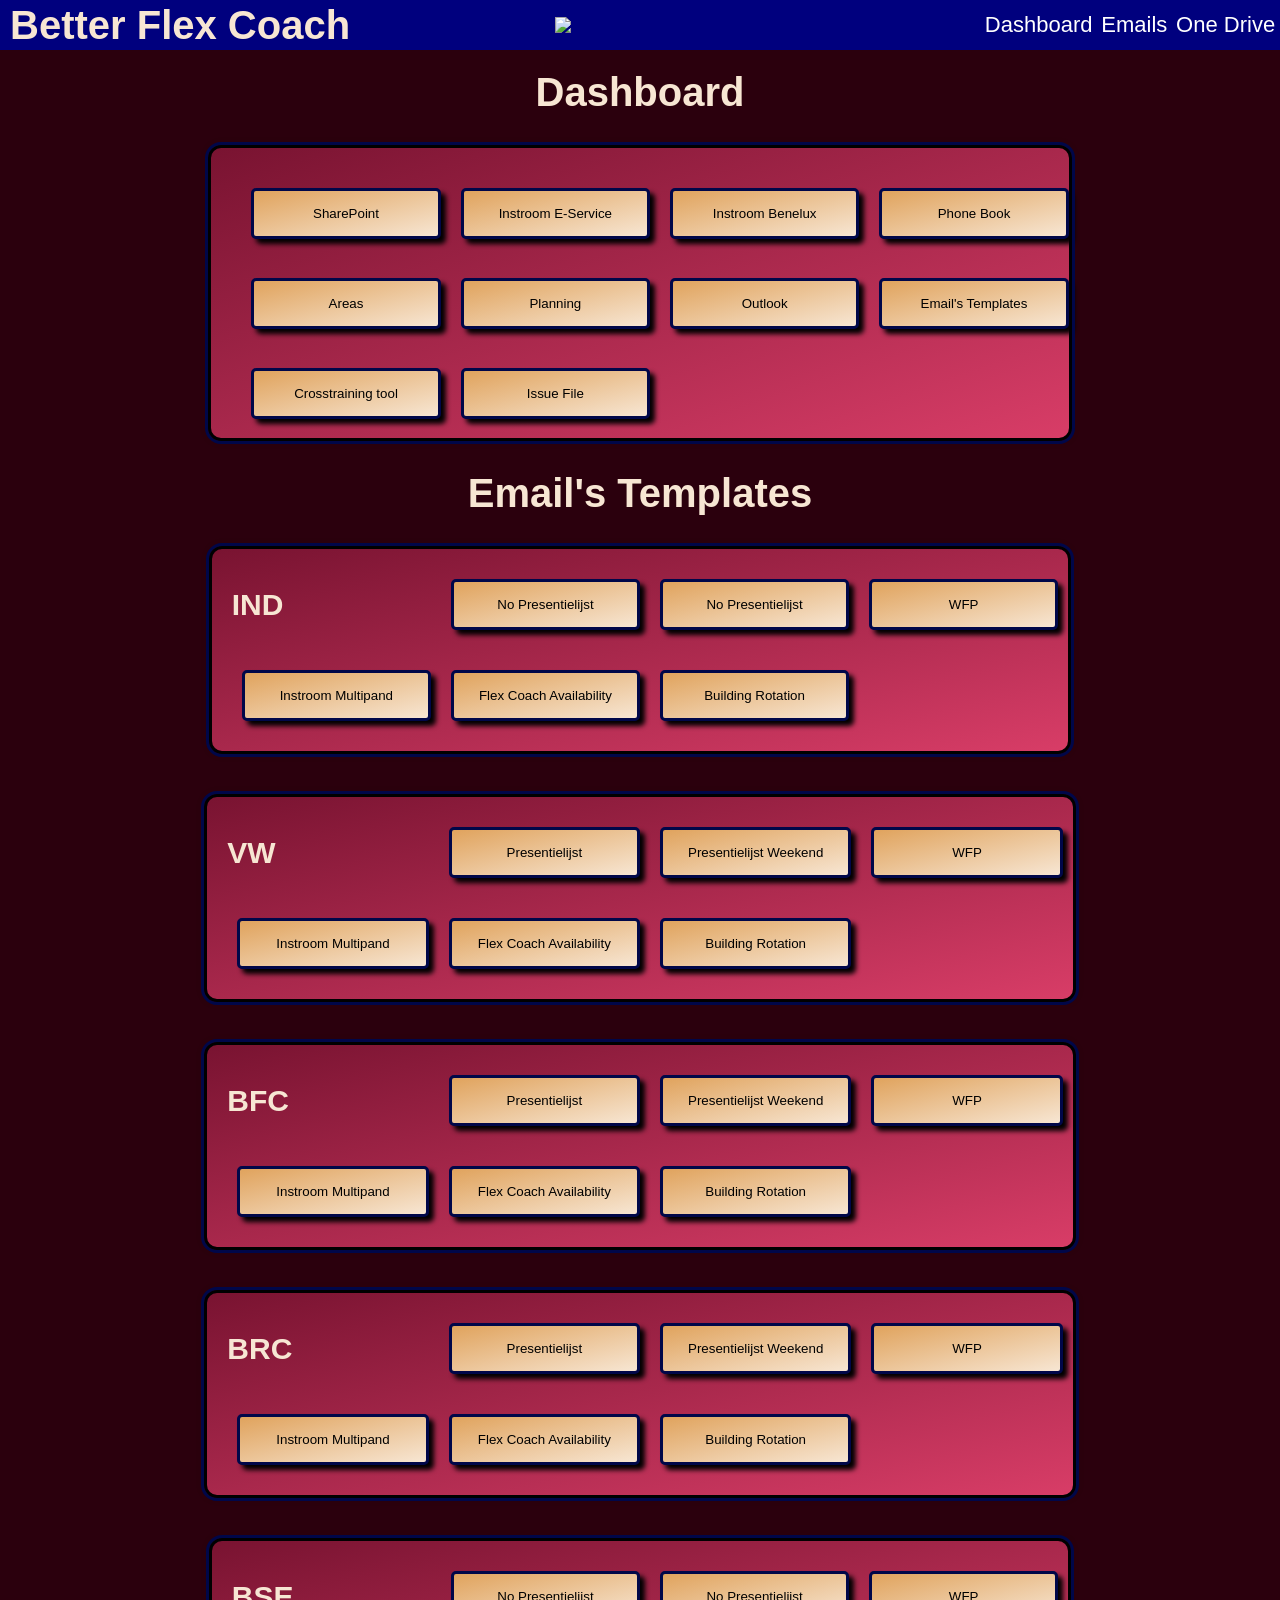
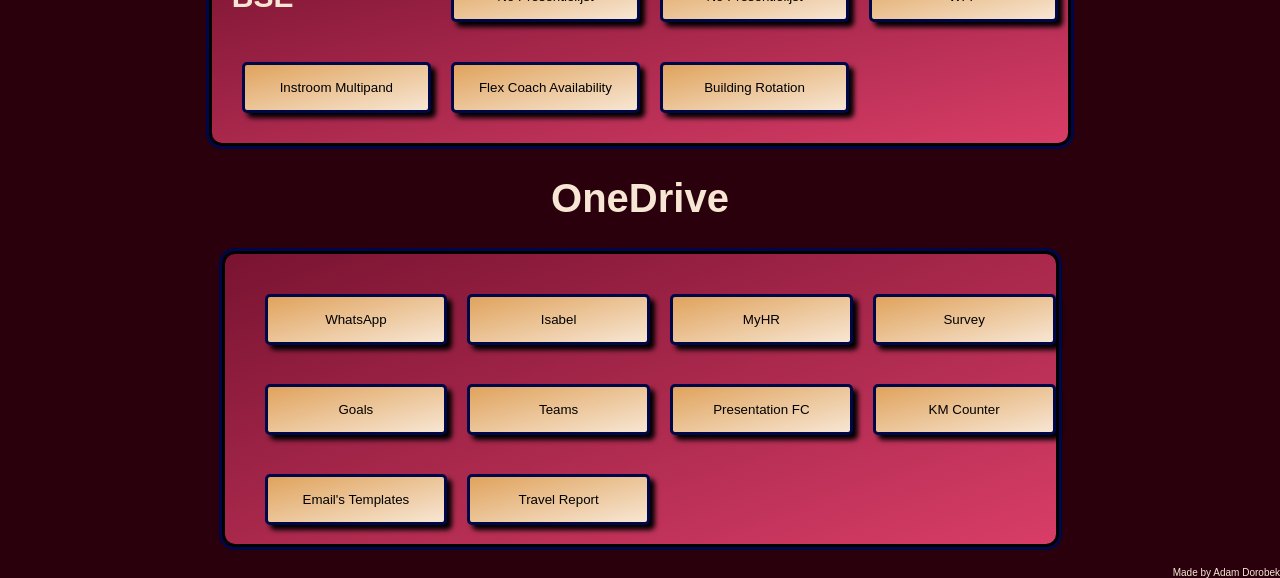
==== commit a08644c8: "Index.html" ====
--- a/Index.html
+++ b/Index.html
@@ -9,7 +9,7 @@
     <main>
      <header> 
       <h1 id = "title">Better Flex Coach</h1>
-      <img id="logo" src="https://cdn.worldvectorlogo.com/logos/ceva-logistics-1.svg">
+      <img id="logo" src="https://badbirds.nl/wp-content/uploads/2020/04/white-ceva.png">
       <nav>
         <ul>
           <li><a href="#Dashboard">Dashboard</a></li>
--- a/Styles.css
+++ b/Styles.css
@@ -35,7 +35,7 @@
 header {
     width: 100%;
     height: 50px;
-    background-color: #00005c;
+    background-color: #00007e;
     display: flex;
     justify-content: space-between;
     align-items: center;
@@ -108,7 +108,7 @@
     justify-content: space-between;
     box-shadow: 0px 0px 10px rgba(0, 0, 0, 0.1);
     border-radius: 13px;
-    background: linear-gradient(to bottom right, rgb(136, 22, 56), rgb(216, 61, 103));
+    background: linear-gradient(to bottom right, rgb(121, 19, 49), rgb(216, 61, 103));
     border: 3px solid black;
     outline: 3px solid #000749;
 }
@@ -153,9 +153,6 @@
     margin: 0;
     color: rgb(247, 230, 211);
 }
-.x {
-    display: none;
-}    
 
 @media (max-width: 1200px) {
     header {
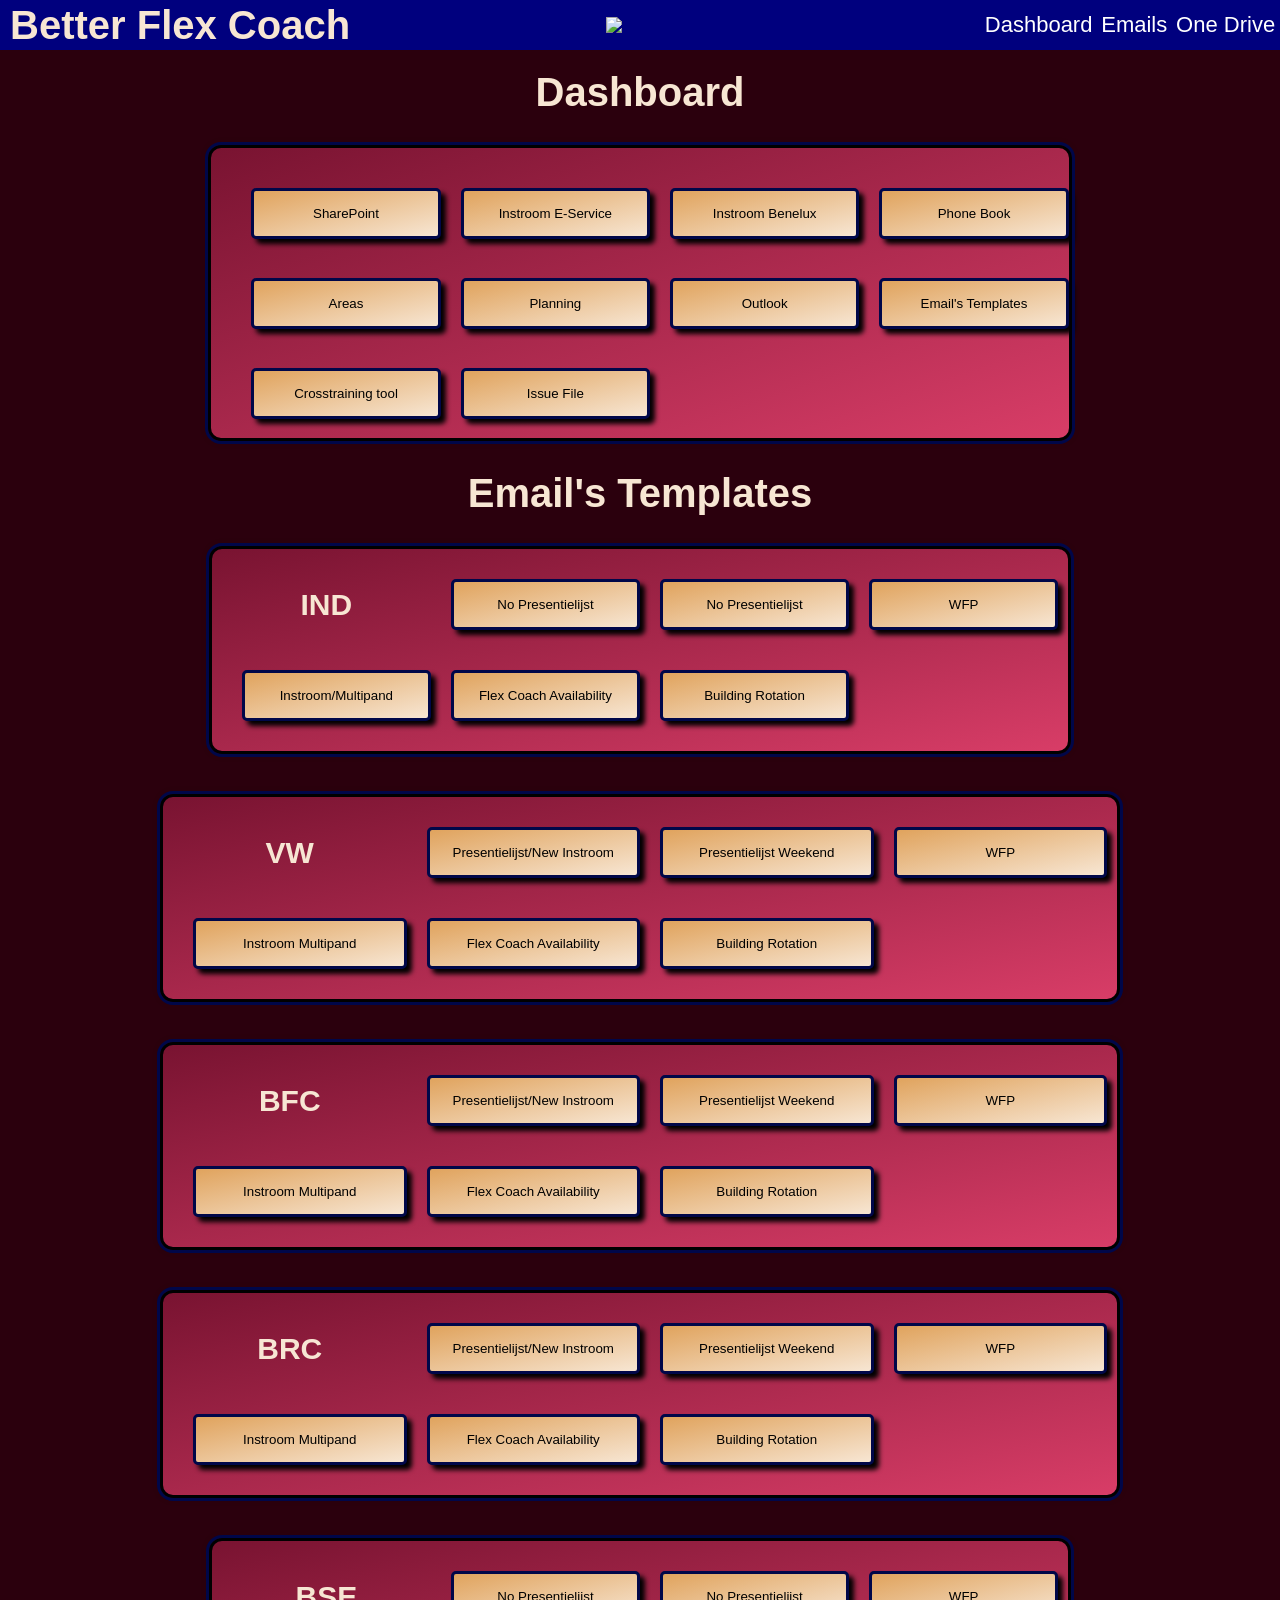
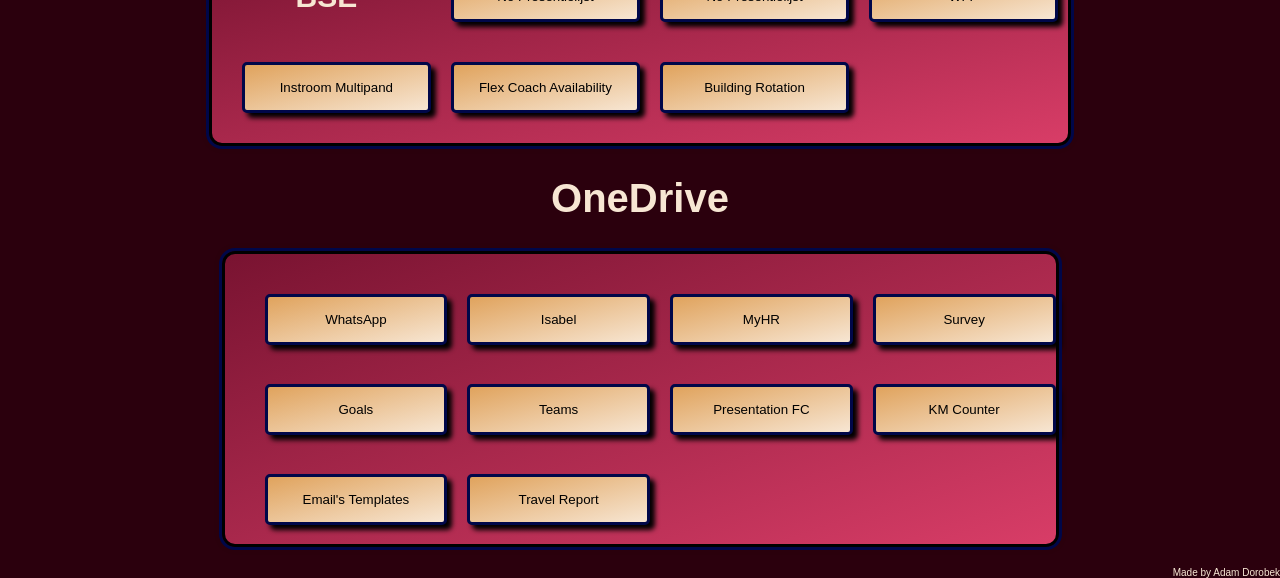
==== commit 56f82d8e: "Index.html" ====
--- a/Index.html
+++ b/Index.html
@@ -40,13 +40,13 @@
           <button id = "ind" style="cursor: not-allowed;">No Presentielijst</button> 
           <button id = "ind" style="cursor: not-allowed">No Presentielijst</button>
           <button id = "ind" onclick="sendEmailWFP('ind')">WFP</button>
-          <button id = "ind" onclick="sendEmailMulti('ind')">Instroom Multipand</button>
+          <button id = "ind" onclick="sendEmailMulti('ind')">Instroom/Multipand</button>
           <button id = "ind" onclick="sendEmailAvailability('ind')">Flex Coach Availability</button>
           <button id = "ind" onclick="sendEmailRotation('ind')">Building Rotation</button>
         </div>
         <div class="container-loc">
           <h2>VW</h2>
-          <button id = "vw" onclick="sendEmailPresentielijst('vw')">Presentielijst</button>
+          <button id = "vw" onclick="sendEmailPresentielijst('vw')">Presentielijst/New Instroom</button>
           <button id = "vw" onclick="sendEmailPresentielijstWeekend('vw')">Presentielijst Weekend</button>
           <button id = "vw" onclick="sendEmailWFP('vw')">WFP</button>
           <button id = "vw" onclick="sendEmailMulti('vw')">Instroom Multipand</button>
@@ -55,7 +55,7 @@
         </div> 
         <div class="container-loc">
           <h2>BFC</h2>
-          <button id = "bfc" onclick="sendEmailPresentielijst('bfc')">Presentielijst</button>
+          <button id = "bfc" onclick="sendEmailPresentielijst('bfc')">Presentielijst/New Instroom</button>
           <button id = "bfc" onclick="sendEmailPresentielijstWeekend('bfc')">Presentielijst Weekend</button> 
           <button id = "bfc" onclick="sendEmailWFP('bfc')">WFP</button>
           <button id = "bfc" onclick="sendEmailMulti('bfc')">Instroom Multipand</button>
@@ -64,7 +64,7 @@
         </div>
         <div class="container-loc">
           <h2>BRC</h2>
-          <button id = "brc" onclick="sendEmailPresentielijst('brc')">Presentielijst</button>
+          <button id = "brc" onclick="sendEmailPresentielijst('brc')">Presentielijst/New Instroom</button>
           <button id = "brc" onclick="sendEmailPresentielijstWeekend('brc')">Presentielijst Weekend</button>
           <button id = "brc" onclick="sendEmailWFP('brc')">WFP</button>
           <button id = "brc" onclick="sendEmailMulti('brc')">Instroom Multipand</button> 
--- a/Styles.css
+++ b/Styles.css
@@ -30,6 +30,7 @@
     color: rgb(247, 230, 211);
     font-size: 3rem;
     margin: 0;
+    text-align: center;
 }
 
 header {
@@ -45,10 +46,10 @@
 }
 
 #logo {
-    width: max(100px, 18vw);
+    width: max(100px, 10vw);
     padding: 0;
     margin: 0;
-    align-self: auto;
+    align-self: center;
 }
 
 nav {
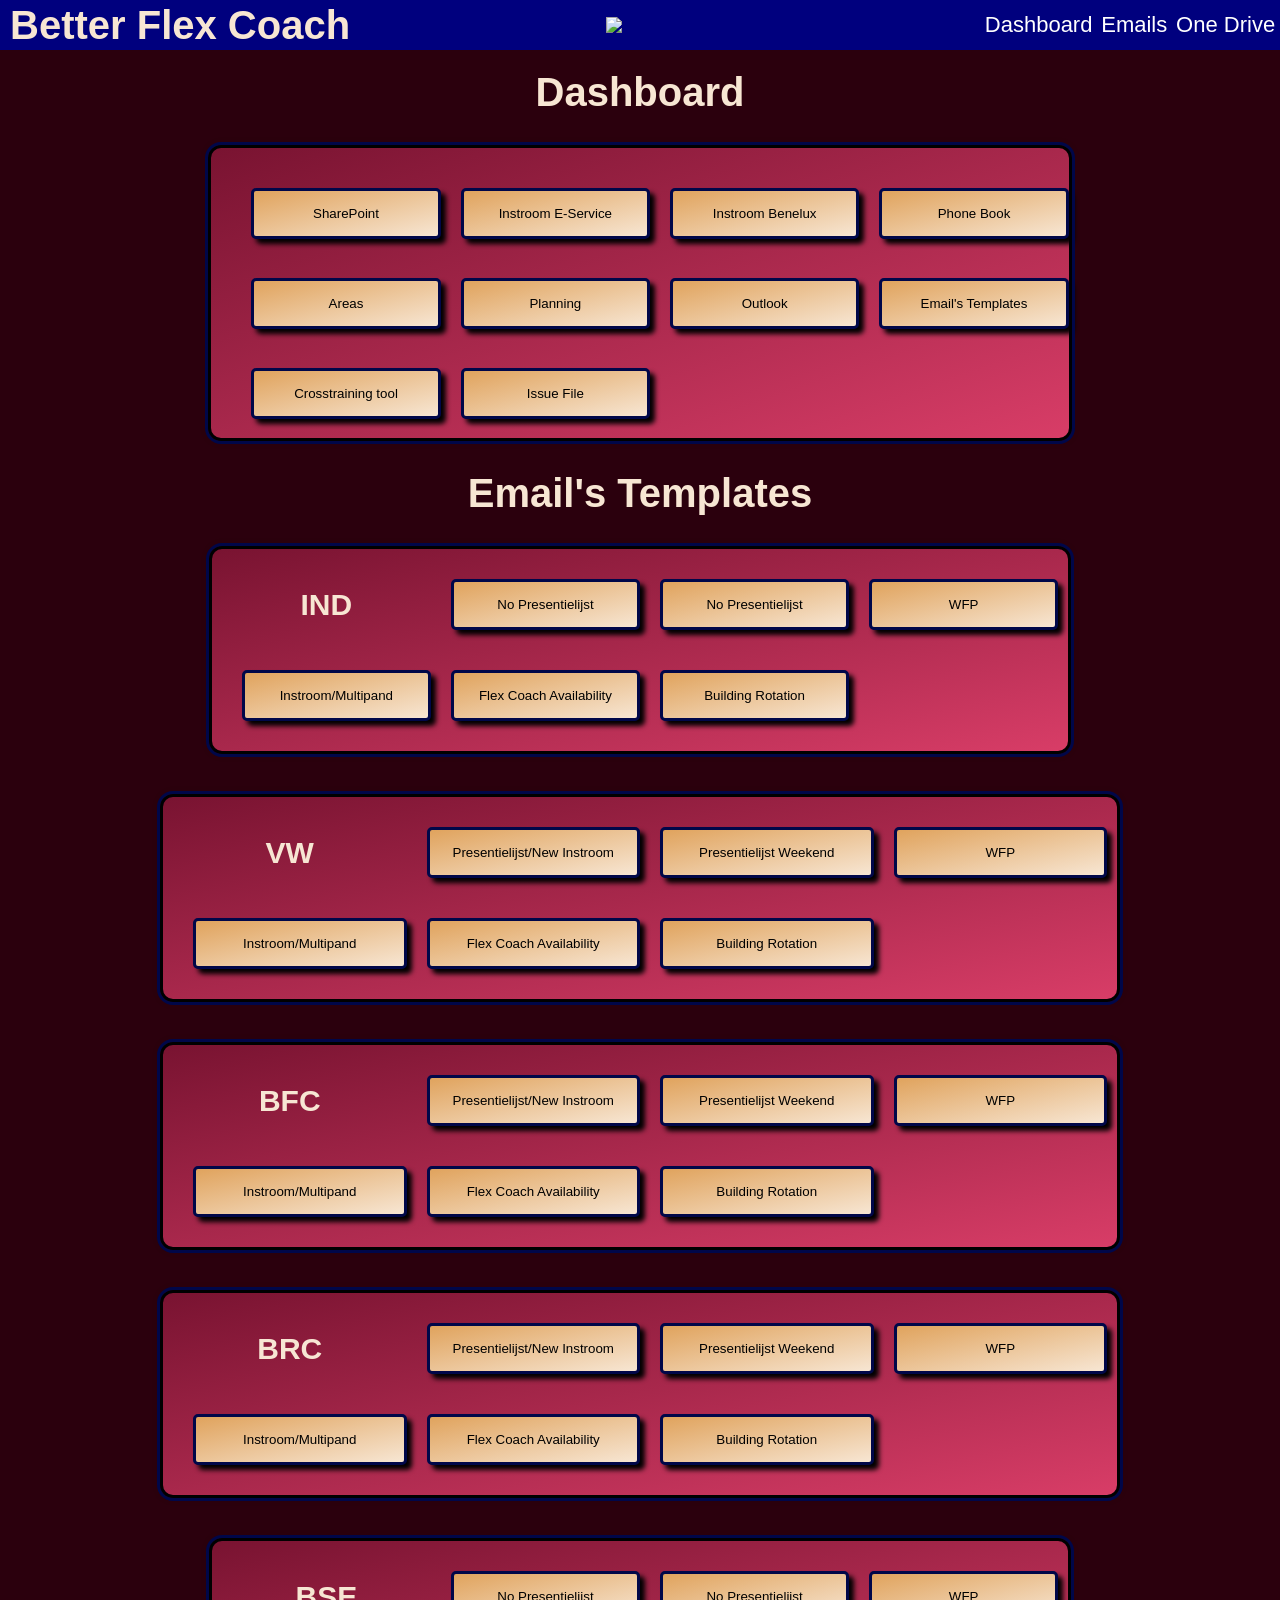
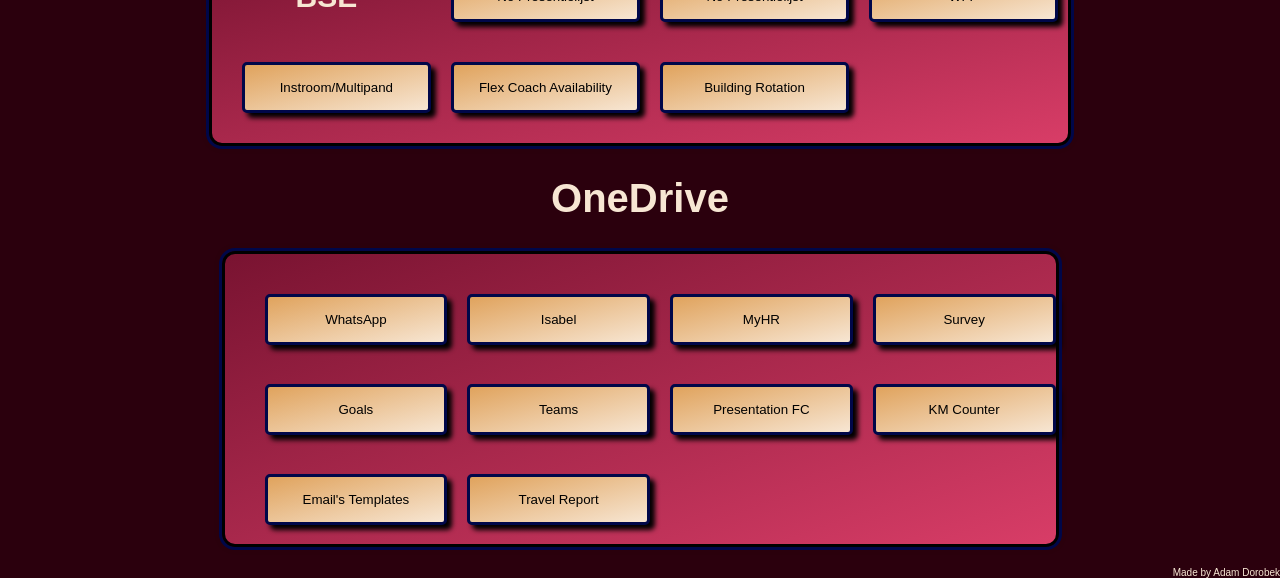
==== commit 07371940: "Index.html" ====
--- a/Index.html
+++ b/Index.html
@@ -49,7 +49,7 @@
           <button id = "vw" onclick="sendEmailPresentielijst('vw')">Presentielijst/New Instroom</button>
           <button id = "vw" onclick="sendEmailPresentielijstWeekend('vw')">Presentielijst Weekend</button>
           <button id = "vw" onclick="sendEmailWFP('vw')">WFP</button>
-          <button id = "vw" onclick="sendEmailMulti('vw')">Instroom Multipand</button>
+          <button id = "vw" onclick="sendEmailMulti('vw')">Instroom/Multipand</button>
           <button id = "vw" onclick="sendEmailAvailability('vw')">Flex Coach Availability</button>
           <button id = "vw" onclick="sendEmailRotation('vw')">Building Rotation</button>
         </div> 
@@ -58,7 +58,7 @@
           <button id = "bfc" onclick="sendEmailPresentielijst('bfc')">Presentielijst/New Instroom</button>
           <button id = "bfc" onclick="sendEmailPresentielijstWeekend('bfc')">Presentielijst Weekend</button> 
           <button id = "bfc" onclick="sendEmailWFP('bfc')">WFP</button>
-          <button id = "bfc" onclick="sendEmailMulti('bfc')">Instroom Multipand</button>
+          <button id = "bfc" onclick="sendEmailMulti('bfc')">Instroom/Multipand</button>
           <button id = "bfc" onclick="sendEmailAvailability('bfc')">Flex Coach Availability</button>
           <button id = "bfc" onclick="sendEmailRotation('bfc')">Building Rotation</button>
         </div>
@@ -67,7 +67,7 @@
           <button id = "brc" onclick="sendEmailPresentielijst('brc')">Presentielijst/New Instroom</button>
           <button id = "brc" onclick="sendEmailPresentielijstWeekend('brc')">Presentielijst Weekend</button>
           <button id = "brc" onclick="sendEmailWFP('brc')">WFP</button>
-          <button id = "brc" onclick="sendEmailMulti('brc')">Instroom Multipand</button> 
+          <button id = "brc" onclick="sendEmailMulti('brc')">Instroom/Multipand</button> 
           <button id = "brc" onclick="sendEmailAvailability('brc')">Flex Coach Availability</button>
           <button id = "brc" onclick="sendEmailRotation('brc')">Building Rotation</button>                   
         </div>
@@ -76,7 +76,7 @@
           <button id = "bse" style="cursor: not-allowed;">No Presentielijst</button>
           <button id = "bse" style="cursor: not-allowed">No Presentielijst</button>
           <button id = "bse" onclick="sendEmailWFP('bse')">WFP</button>
-          <button id = "bse" onclick="sendEmailMulti('bse')">Instroom Multipand</button>
+          <button id = "bse" onclick="sendEmailMulti('bse')">Instroom/Multipand</button>
           <button id = "bse" onclick="sendEmailAvailability('bse')">Flex Coach Availability</button>          
           <button id = "bse" onclick="sendEmailRotation('bse')">Building Rotation</button>
         </div>
